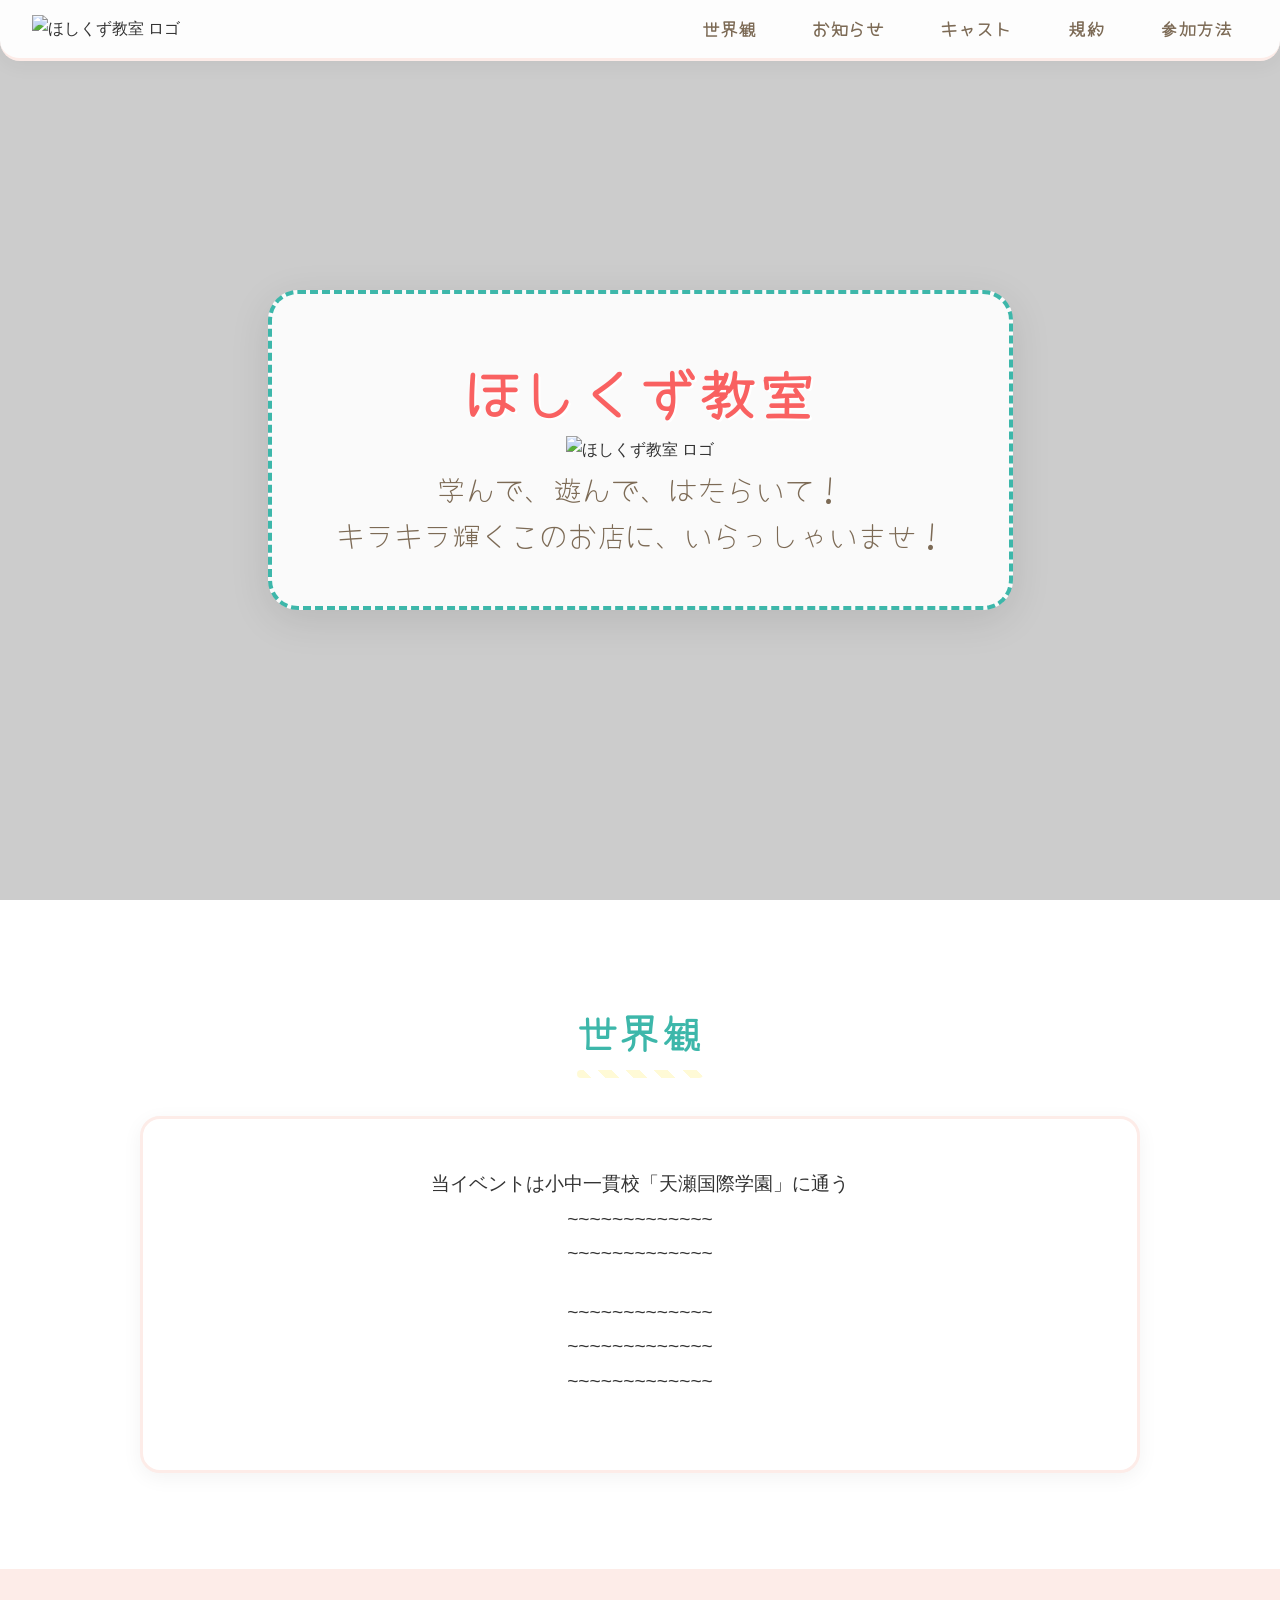
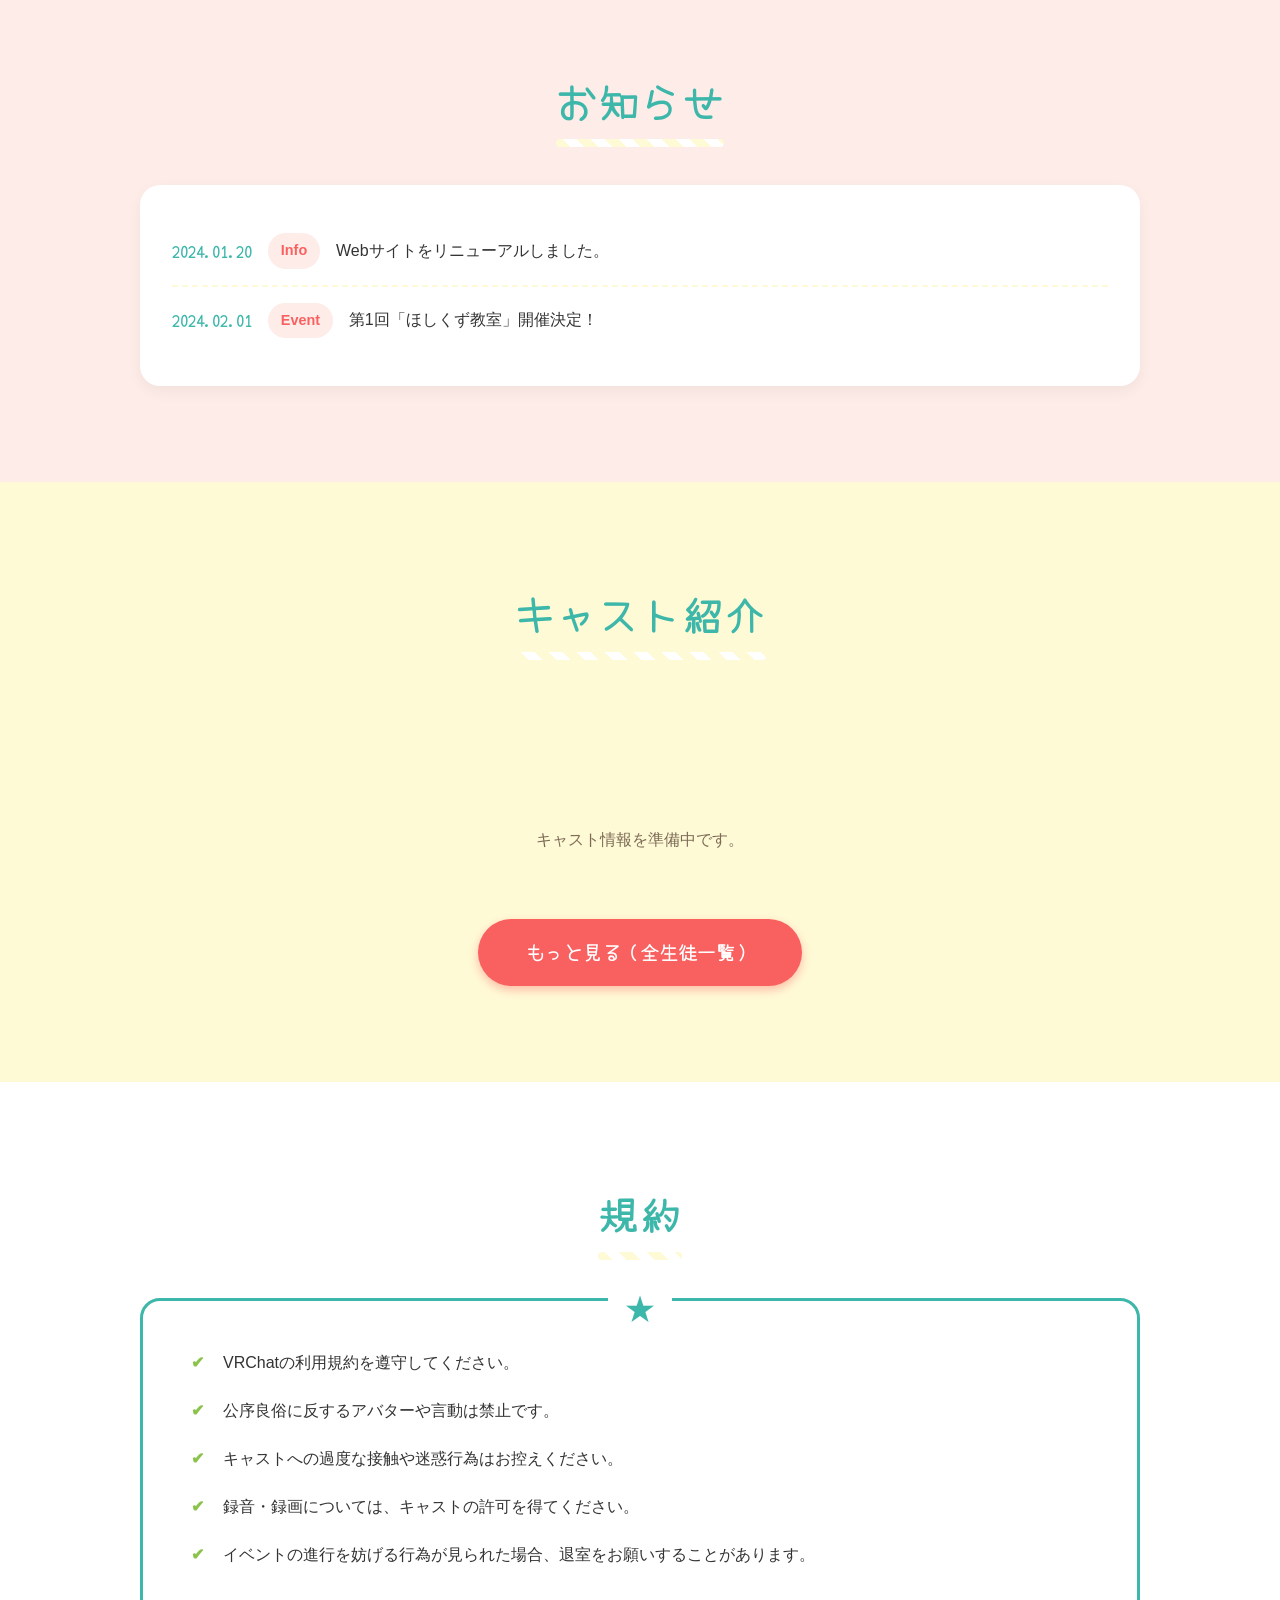
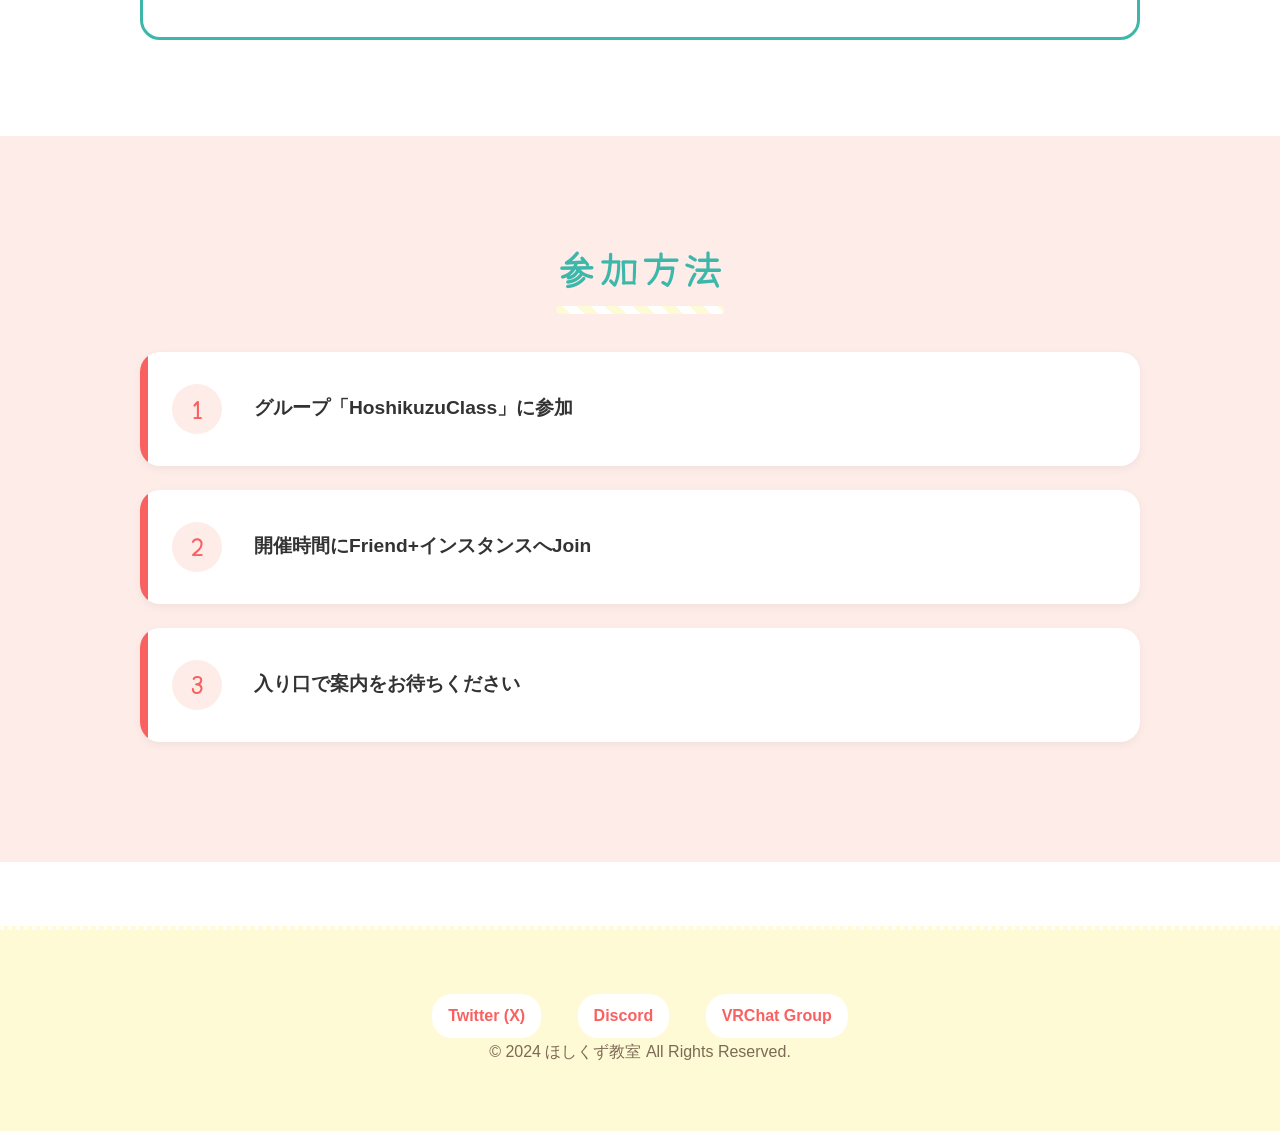
==== index.html @ f0a863c5 "サイトファイル追加" ====
<!DOCTYPE html>
<html lang="ja">

<head>
    <meta charset="UTF-8">
    <meta name="viewport" content="width=device-width, initial-scale=1.0">
    <title>ほしくず教室 - VRC接客RPイベント</title>
    <link rel="stylesheet" href="style.css">
    <link rel="preconnect" href="https://fonts.googleapis.com">
    <link rel="preconnect" href="https://fonts.gstatic.com" crossorigin>
    <link href="https://fonts.googleapis.com/css2?family=Yomogi&display=swap" rel="stylesheet">
</head>

<body>
    <!-- Opening Animation -->
    <div id="opening-screen">
        <div class="opening-bg left"></div>
        <div class="opening-bg right"></div>
        <div class="opening-content">
            <img src="assets/images/logo.png" alt="ほしくず教室 ロゴ" class="opening-logo">
        </div>
    </div>

    <header class="site-header">
        <div class="logo-container">
            <!-- Using logo.png here as well, scaled down by CSS -->
            <img src="assets/images/logo.png" alt="ほしくず教室 ロゴ" class="logo">
        </div>
        <nav class="main-nav">
            <ul>
                <li><a href="#concept">世界観</a></li>
                <li><a href="#news">お知らせ</a></li>
                <li><a href="#cast">キャスト</a></li>
                <li><a href="#rules">規約</a></li>
                <li><a href="#join">参加方法</a></li>
            </ul>
        </nav>
    </header>

    <main>
        <section id="hero" class="hero-section">
            <div class="slideshow-container" id="slideshow">
                <!-- Slides will be inserted here by JS -->
            </div>
            <div class="hero-overlay"></div>
            <div class="hero-content">
                <h1>ほしくず教室</h1>
                <p class="catchphrase">学んで、遊んで、はたらいて！<br>キラキラ輝くこのお店に、いらっしゃいませ！</p>
            </div>
        </section>

        <section id="concept" class="section bg-cream">
            <div class="container">
                <h2>世界観</h2>
                <div class="concept-card">
                    <p>
                        当イベントは小中一貫校「天瀬国際学園」に通う<br>
                        ~~~~~~~~~~~~~<br>
                        ~~~~~~~~~~~~~
                    </p>
                    <p>
                        ~~~~~~~~~~~~~<br>
                        ~~~~~~~~~~~~~<br>
                        ~~~~~~~~~~~~~
                    </p>
                </div>
            </div>
        </section>

        <section id="news" class="section bg-pink">
            <div class="container">
                <h2>お知らせ</h2>
                <div class="news-container">
                    <ul class="news-list">
                        <li>
                            <span class="date">2024.01.20</span>
                            <span class="category">Info</span>
                            <span class="title">Webサイトをリニューアルしました。</span>
                        </li>
                        <li>
                            <span class="date">2024.02.01</span>
                            <span class="category">Event</span>
                            <span class="title">第1回「ほしくず教室」開催決定！</span>
                        </li>
                    </ul>
                </div>
            </div>
        </section>

        <section id="cast" class="section bg-yellow">
            <div class="container" style="max-width: 100%;">
                <h2>キャスト紹介</h2>
                <div class="cast-section-wrapper">
                    <div class="cast-carousel" id="castCarousel"></div>
                </div>

                <div class="view-all-btn-container">
                    <a href="cast.html" class="btn-primary">もっと見る（全生徒一覧）</a>
                </div>
            </div>
        </section>

        <section id="rules" class="section bg-cream">
            <div class="container">
                <h2>規約</h2>
                <div class="rules-content">
                    <ul>
                        <li>VRChatの利用規約を遵守してください。</li>
                        <li>公序良俗に反するアバターや言動は禁止です。</li>
                        <li>キャストへの過度な接触や迷惑行為はお控えください。</li>
                        <li>録音・録画については、キャストの許可を得てください。</li>
                        <li>イベントの進行を妨げる行為が見られた場合、退室をお願いすることがあります。</li>
                    </ul>
                </div>
            </div>
        </section>

        <section id="join" class="section bg-pink">
            <div class="container">
                <h2>参加方法</h2>
                <div class="join-steps">
                    <div class="step">
                        <span class="step-number">1</span>
                        <p>グループ「HoshikuzuClass」に参加</p>
                    </div>
                    <div class="step">
                        <span class="step-number">2</span>
                        <p>開催時間にFriend+インスタンスへJoin</p>
                    </div>
                    <div class="step">
                        <span class="step-number">3</span>
                        <p>入り口で案内をお待ちください</p>
                    </div>
                </div>
            </div>
        </section>
    </main>

    <footer class="site-footer">
        <div class="footer-links">
            <a href="#" target="_blank">Twitter (X)</a>
            <a href="#" target="_blank">Discord</a>
            <a href="#" target="_blank">VRChat Group</a>
        </div>
        <p class="copyright">&copy; 2024 ほしくず教室 All Rights Reserved.</p>
    </footer>

    <script src="data/config.js"></script>
    <script src="script.js"></script>
</body>

</html>
---- style.css ----
@charset "UTF-8";

:root {
    /* New Palette based on kg.koka.ac.jp */
    --color-base: #FFFFFF;
    --color-bg-pink: #FDECE8;
    --color-bg-yellow: #FFFAD6;
    --color-text-main: #333333;
    --color-text-sub: #7C6A55;

    --color-accent-red: #F96161;
    /* Buttons, Highlights */
    --color-accent-teal: #3DB7AA;
    /* Secondary accents */
    --color-accent-green: #8BC34A;
    /* Gentle green for "Playground" feel */

    --font-heading: 'Yomogi', cursive;
    --font-body: 'Helvetica Neue', Arial, "Hiragino Kaku Gothic ProN", "Hiragino Sans", Meiryo, sans-serif;

    --radius-lg: 20px;
    --radius-md: 12px;
    --radius-sm: 8px;
}

* {
    box-sizing: border-box;
    margin: 0;
    padding: 0;
}

html {
    scroll-behavior: smooth;
}

body {
    font-family: var(--font-body);
    color: var(--color-text-main);
    background-color: var(--color-base);
    line-height: 1.8;
    overflow-x: hidden;
    /* Prevent horizontal scroll from animations */
}

h1,
h2,
h3,
h4 {
    font-family: var(--font-heading);
    color: var(--color-text-sub);
    letter-spacing: 0.05em;
}

a {
    text-decoration: none;
    color: inherit;
    transition: all 0.3s ease;
}

/* Opening Animation */
#opening-screen {
    position: fixed;
    top: 0;
    left: 0;
    width: 100%;
    height: 100%;
    z-index: 9999;
    display: flex;
    justify-content: center;
    align-items: center;
    pointer-events: none;
    /* Let clicks pass through after animation */
}

.opening-bg {
    position: absolute;
    top: 0;
    width: 50%;
    height: 100%;
    background-color: #ffffff;
    transition: transform 1.5s cubic-bezier(0.77, 0, 0.175, 1);
    z-index: 10;
}

.opening-bg.left {
    left: 0;
    transform-origin: left;
}

.opening-bg.right {
    right: 0;
    transform-origin: right;
}

.opening-content {
    z-index: 20;
    opacity: 0;
    transform: translateY(20px);
    transition: opacity 1s ease, transform 1s ease;
}

.opening-logo {
    max-width: 200px;
    height: auto;
}

/* Animation Classes (Added by JS) */
.opening-active .opening-content {
    opacity: 1;
    transform: translateY(0);
}

.opening-finished .opening-bg.left {
    transform: translateX(-100%);
}

.opening-finished .opening-bg.right {
    transform: translateX(100%);
}

.opening-finished .opening-content {
    opacity: 0;
    /* Fade out logo */
}


/* Header */
.site-header {
    background-color: rgba(255, 255, 255, 0.95);
    backdrop-filter: blur(10px);
    position: fixed;
    top: 0;
    width: 100%;
    z-index: 1000;
    display: flex;
    justify-content: space-between;
    align-items: center;
    padding: 0.8rem 2rem;
    box-shadow: 0 4px 20px rgba(0, 0, 0, 0.05);
    border-bottom: 3px solid var(--color-bg-pink);
    border-radius: 0 0 20px 20px;
}

.logo-container .logo {
    height: 50px;
    width: auto;
}

.main-nav ul {
    display: flex;
    list-style: none;
    gap: 1.5rem;
}

.main-nav a {
    color: var(--color-text-sub);
    font-family: var(--font-heading);
    font-weight: bold;
    font-size: 1.1rem;
    padding: 0.5rem 1rem;
    border-radius: 20px;
}

.main-nav a:hover {
    background-color: var(--color-bg-pink);
    color: var(--color-accent-red);
}

/* Sections Common */
.section {
    padding: 6rem 1rem;
    display: flex;
    justify-content: center;
    position: relative;
    overflow: hidden;
}

.container {
    width: 100%;
    max-width: 1000px;
    position: relative;
    z-index: 2;
}

.section h2 {
    font-size: 2.5rem;
    text-align: center;
    margin-bottom: 3rem;
    color: var(--color-accent-teal);
    position: relative;
    display: inline-block;
    left: 50%;
    transform: translateX(-50%);
}

.section h2::before {
    content: '';
    position: absolute;
    bottom: -10px;
    left: 0;
    width: 100%;
    height: 8px;
    background: repeating-linear-gradient(45deg, var(--color-bg-yellow), var(--color-bg-yellow) 10px, white 10px, white 20px);
    border-radius: 4px;
}

/* Background Variations */
.bg-cream {
    background-color: var(--color-base);
}

.bg-pink {
    background-color: var(--color-bg-pink);
}

.bg-yellow {
    background-color: var(--color-bg-yellow);
}

/* Wavy Dividers (SVG masks could be used, but using border-radius for simplicity/softness) */
.rounded-top {
    border-radius: 50px 50px 0 0;
}

.rounded-bottom {
    border-radius: 0 0 50px 50px;
}


/* Hero Section (Slideshow) */
.hero-section {
    height: 100vh;
    position: relative;
    overflow: hidden;
    display: flex;
    align-items: center;
    justify-content: center;
    color: white;
}

.slideshow-container {
    position: absolute;
    top: 0;
    left: 0;
    width: 100%;
    height: 100%;
    z-index: 1;
}

.slide {
    position: absolute;
    top: 0;
    left: 0;
    width: 100%;
    height: 100%;
    background-size: cover;
    background-position: center;
    opacity: 0;
    transition: opacity 1.5s ease-in-out;
}

.slide.active {
    opacity: 1;
}

/* Overlay to ensure text readability */
.hero-overlay {
    position: absolute;
    top: 0;
    left: 0;
    width: 100%;
    height: 100%;
    background: rgba(0, 0, 0, 0.2);
    /* Light dark overlay */
    z-index: 2;
}

.hero-content {
    position: relative;
    z-index: 3;
    text-align: center;
    background: rgba(255, 255, 255, 0.9);
    padding: 3rem 4rem;
    border-radius: 30px;
    box-shadow: 0 10px 40px rgba(0, 0, 0, 0.1);
    max-width: 800px;
    border: 4px dashed var(--color-accent-teal);
    animation: popIn 1s ease-out 2s backwards;
    /* Delay appearance until curtains open */
}

@keyframes popIn {
    0% {
        transform: scale(0.8);
        opacity: 0;
    }

    100% {
        transform: scale(1);
        opacity: 1;
    }
}

.hero-content h1 {
    font-size: 3.5rem;
    margin-bottom: 1.5rem;
    color: var(--color-accent-red);
    text-shadow: 2px 2px 0px white;
}

.catchphrase {
    font-size: 1.8rem;
    font-family: var(--font-heading);
    color: var(--color-text-sub);
    line-height: 1.6;
}

/* Concept (Now World View) */
.concept-card {
    background: white;
    padding: 3rem;
    border-radius: var(--radius-lg);
    box-shadow: 0 5px 20px rgba(0, 0, 0, 0.05);
    text-align: center;
    border: 3px solid var(--color-bg-pink);
}

.concept-card p {
    font-size: 1.2rem;
    margin-bottom: 1.5rem;
}

/* News */
.news-container {
    background: white;
    border-radius: var(--radius-lg);
    padding: 2rem;
    box-shadow: 0 5px 15px rgba(0, 0, 0, 0.05);
}

.news-list {
    list-style: none;
}

.news-list li {
    display: flex;
    flex-wrap: wrap;
    align-items: center;
    padding: 1rem 0;
    border-bottom: 2px dashed var(--color-bg-yellow);
}

.news-list li:last-child {
    border-bottom: none;
}

.news-list .date {
    font-family: var(--font-heading);
    color: var(--color-accent-teal);
    font-weight: bold;
    margin-right: 1rem;
}

.news-list .category {
    background-color: var(--color-bg-pink);
    color: var(--color-accent-red);
    padding: 0.3rem 0.8rem;
    border-radius: 20px;
    font-size: 0.9rem;
    margin-right: 1rem;
    font-weight: bold;
}

/* Cast (Homepage Carousel) */
.cast-section-wrapper {
    position: relative;
    padding: 2rem 0 1rem;
    overflow: visible;
}

.cast-carousel {
    display: flex;
    gap: 2rem;
    overflow-x: auto;
    overflow-y: visible;
    padding: 6rem 2rem 1rem;
    scroll-behavior: smooth;
    -webkit-overflow-scrolling: touch;
    scrollbar-width: none;
}

.cast-carousel::-webkit-scrollbar {
    display: none;
}

.carousel-card {
    --cast-accent: var(--color-bg-yellow);
    flex: 0 0 220px;
    position: relative;
    background-color: white;
    padding: 5.5rem 1.2rem 1.4rem;
    border-radius: var(--radius-lg);
    text-align: center;
    border: 2px solid var(--cast-accent);
    box-shadow: 0 4px 10px rgba(0, 0, 0, 0.05);
}

.carousel-card .cast-bust-wrap {
    position: absolute;
    left: 50%;
    bottom: calc(100% - 5.2rem);
    transform: translateX(-50%);
    width: 180px;
    height: 180px;
    pointer-events: none;
    filter: drop-shadow(0 8px 12px rgba(0, 0, 0, 0.18));
}

.cast-bust {
    width: 100%;
    height: 100%;
    object-fit: contain;
    object-position: bottom center;
    background: transparent;
}

.cast-empty {
    width: 100%;
    text-align: center;
    color: var(--color-text-sub);
}

.view-all-btn-container {
    text-align: center;
    margin-top: 2rem;
}

.btn-primary {
    display: inline-block;
    background-color: var(--color-accent-red);
    color: white;
    padding: 1rem 3rem;
    border-radius: 50px;
    font-weight: bold;
    font-size: 1.2rem;
    box-shadow: 0 4px 10px rgba(249, 97, 97, 0.4);
    transition: transform 0.2s, box-shadow 0.2s;
    font-family: var(--font-heading);
}

.btn-primary:hover {
    transform: translateY(-3px);
    box-shadow: 0 6px 15px rgba(249, 97, 97, 0.5);
    color: white;
}

/* Cast Page (Pop-out 3D Design) */
.cast-page-grid {
    display: grid;
    grid-template-columns: repeat(auto-fill, minmax(200px, 1fr));
    gap: 5.5rem 1.5rem;
    padding-top: 2rem;
    align-items: end;
}

.cast-grade-heading {
    grid-column: 1 / -1;
    margin: 1.5rem 0 0;
    padding-bottom: 0.4rem;
    border-bottom: 3px dotted var(--color-accent-teal);
    color: var(--color-text-sub);
    font-size: 1.4rem;
}

.popout-card {
    --cast-accent: var(--color-accent-teal);
    position: relative;
    display: block;
    margin-top: 110px;
    transition: transform 0.3s;
}

.popout-card:hover {
    transform: translateY(-10px);
}

.popout-info {
    background: white;
    padding: 3.2rem 1rem 1.2rem;
    border-radius: var(--radius-lg);
    border: 3px solid var(--cast-accent);
    text-align: center;
    position: relative;
    box-shadow: 0 10px 20px rgba(0, 0, 0, 0.05);
    background-image: radial-gradient(var(--color-bg-yellow) 15%, transparent 16%);
    background-size: 20px 20px;
}

.popout-image-wrapper {
    position: absolute;
    left: 50%;
    bottom: calc(100% - 2.6rem);
    transform: translateX(-50%);
    width: 190px;
    height: 190px;
    z-index: 10;
    pointer-events: none;
    filter: drop-shadow(0 10px 14px rgba(0, 0, 0, 0.2));
}

.popout-image-wrapper .cast-bust {
    width: 100%;
    height: 100%;
}

.popout-info h3 {
    margin-bottom: 0.4rem;
    font-size: 1.25rem;
    color: var(--cast-accent, var(--color-accent-red));
}

.popout-info p {
    font-size: 0.9rem;
    font-family: var(--font-heading);
}

.cast-detail {
    --cast-accent: var(--color-accent-teal);
    display: grid;
    gap: 2rem;
}

.cast-detail-photos {
    display: grid;
    gap: 1rem;
}

.cast-detail-photos.count-1 {
    grid-template-columns: 1fr;
}

.cast-detail-photos.count-2 {
    grid-template-columns: repeat(2, 1fr);
}

.cast-detail-photos.count-3 {
    grid-template-columns: repeat(3, 1fr);
}

.cast-detail-photos figure {
    margin: 0;
    background: transparent;
}

.cast-detail-photos img {
    width: 100%;
    max-height: 420px;
    object-fit: contain;
    object-position: center bottom;
    display: block;
}

.cast-detail-profile {
    background: white;
    padding: 2rem;
    border-radius: var(--radius-lg);
    border: 4px solid var(--cast-accent);
    box-shadow: 0 10px 24px rgba(0, 0, 0, 0.06);
}

.cast-detail-name {
    margin-bottom: 1.5rem;
    color: var(--cast-accent);
}

.cast-detail-list {
    display: grid;
    grid-template-columns: 8.5rem 1fr;
    gap: 0.7rem 1rem;
    margin: 0;
}

.cast-detail-list dt {
    font-weight: bold;
    color: var(--color-text-sub);
}

.cast-detail-list dd {
    margin: 0;
}

.cast-color-value {
    display: flex;
    align-items: center;
    gap: 0.6rem;
}

.cast-color-swatch {
    width: 1.4rem;
    height: 1.4rem;
    border-radius: 50%;
    border: 2px solid #fff;
    box-shadow: 0 0 0 2px rgba(0, 0, 0, 0.08);
}

.cast-detail-quote {
    margin-top: 1.8rem;
    padding-top: 1.2rem;
    border-top: 2px dotted var(--cast-accent);
    font-family: var(--font-heading);
    font-size: 1.2rem;
}

/* Rules */
.rules-content {
    background-color: white;
    padding: 3rem;
    border-radius: var(--radius-lg);
    border: 3px solid var(--color-accent-teal);
    position: relative;
}

.rules-content::before {
    content: '★';
    position: absolute;
    top: -20px;
    left: 50%;
    transform: translateX(-50%);
    background: white;
    padding: 0 1rem;
    color: var(--color-accent-teal);
    font-size: 2rem;
}

.rules-content ul {
    list-style: none;
}

.rules-content li {
    margin-bottom: 1.2rem;
    padding-left: 2rem;
    position: relative;
}

.rules-content li::before {
    content: '✔';
    position: absolute;
    left: 0;
    color: var(--color-accent-green);
    font-weight: bold;
}

/* Join Styles */
.step {
    background-color: white;
    padding: 2rem;
    border-radius: var(--radius-lg);
    display: flex;
    align-items: center;
    margin-bottom: 1.5rem;
    box-shadow: 0 3px 10px rgba(0, 0, 0, 0.05);
    position: relative;
    overflow: hidden;
}

.step::after {
    content: '';
    position: absolute;
    left: 0;
    top: 0;
    height: 100%;
    width: 8px;
    background-color: var(--color-accent-red);
}

.step-number {
    background-color: var(--color-bg-pink);
    color: var(--color-accent-red);
    width: 50px;
    height: 50px;
    border-radius: 50%;
    display: flex;
    justify-content: center;
    align-items: center;
    font-weight: bold;
    font-size: 1.5rem;
    margin-right: 2rem;
    flex-shrink: 0;
    font-family: var(--font-heading);
}

.step p {
    font-size: 1.2rem;
    font-weight: bold;
    color: var(--color-text-main);
}

/* Footer */
.site-footer {
    background-color: var(--color-bg-yellow);
    color: var(--color-text-sub);
    text-align: center;
    padding: 4rem 1rem;
    margin-top: 4rem;
    border-top: 4px dotted white;
}

.footer-links a {
    color: var(--color-accent-red);
    font-weight: bold;
    margin: 0 1rem;
    display: inline-block;
    padding: 0.5rem 1rem;
    background: white;
    border-radius: 20px;
}

.footer-links a:hover {
    transform: scale(1.1);
    box-shadow: 0 2px 5px rgba(0, 0, 0, 0.1);
}

/* Response */
@media (max-width: 768px) {
    .hero-content h1 {
        font-size: 2.5rem;
    }

    .catchphrase {
        font-size: 1.2rem;
    }

    .section {
        padding: 4rem 1rem;
    }

    .step {
        flex-direction: column;
        text-align: center;
        padding: 1.5rem;
    }

    .step-number {
        margin: 0 0 1rem 0;
    }

    .step::after {
        width: 100%;
        height: 5px;
        top: 0;
        left: 0;
    }

    .cast-detail-photos.count-2,
    .cast-detail-photos.count-3 {
        grid-template-columns: 1fr;
    }

    .cast-detail-list {
        grid-template-columns: 1fr;
        gap: 0.2rem;
    }

    .cast-detail-list dt {
        margin-top: 0.6rem;
    }
}
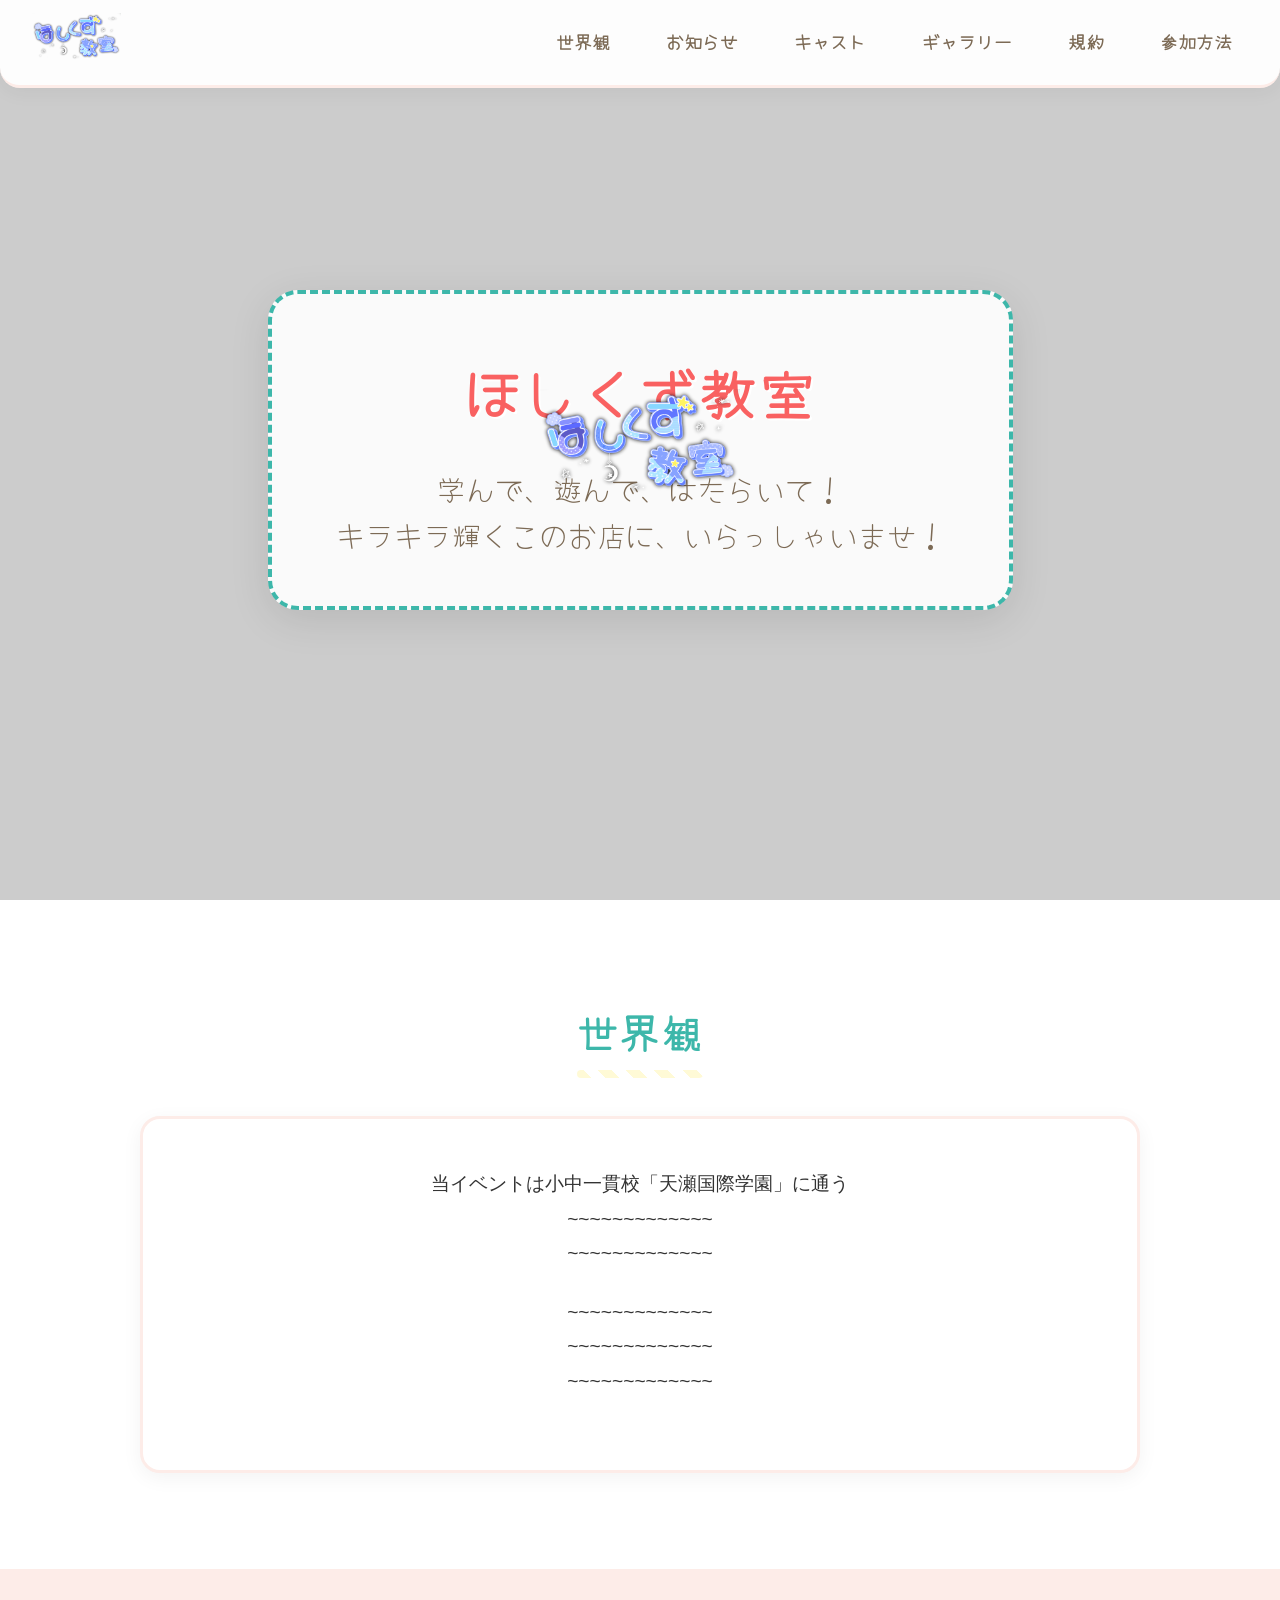
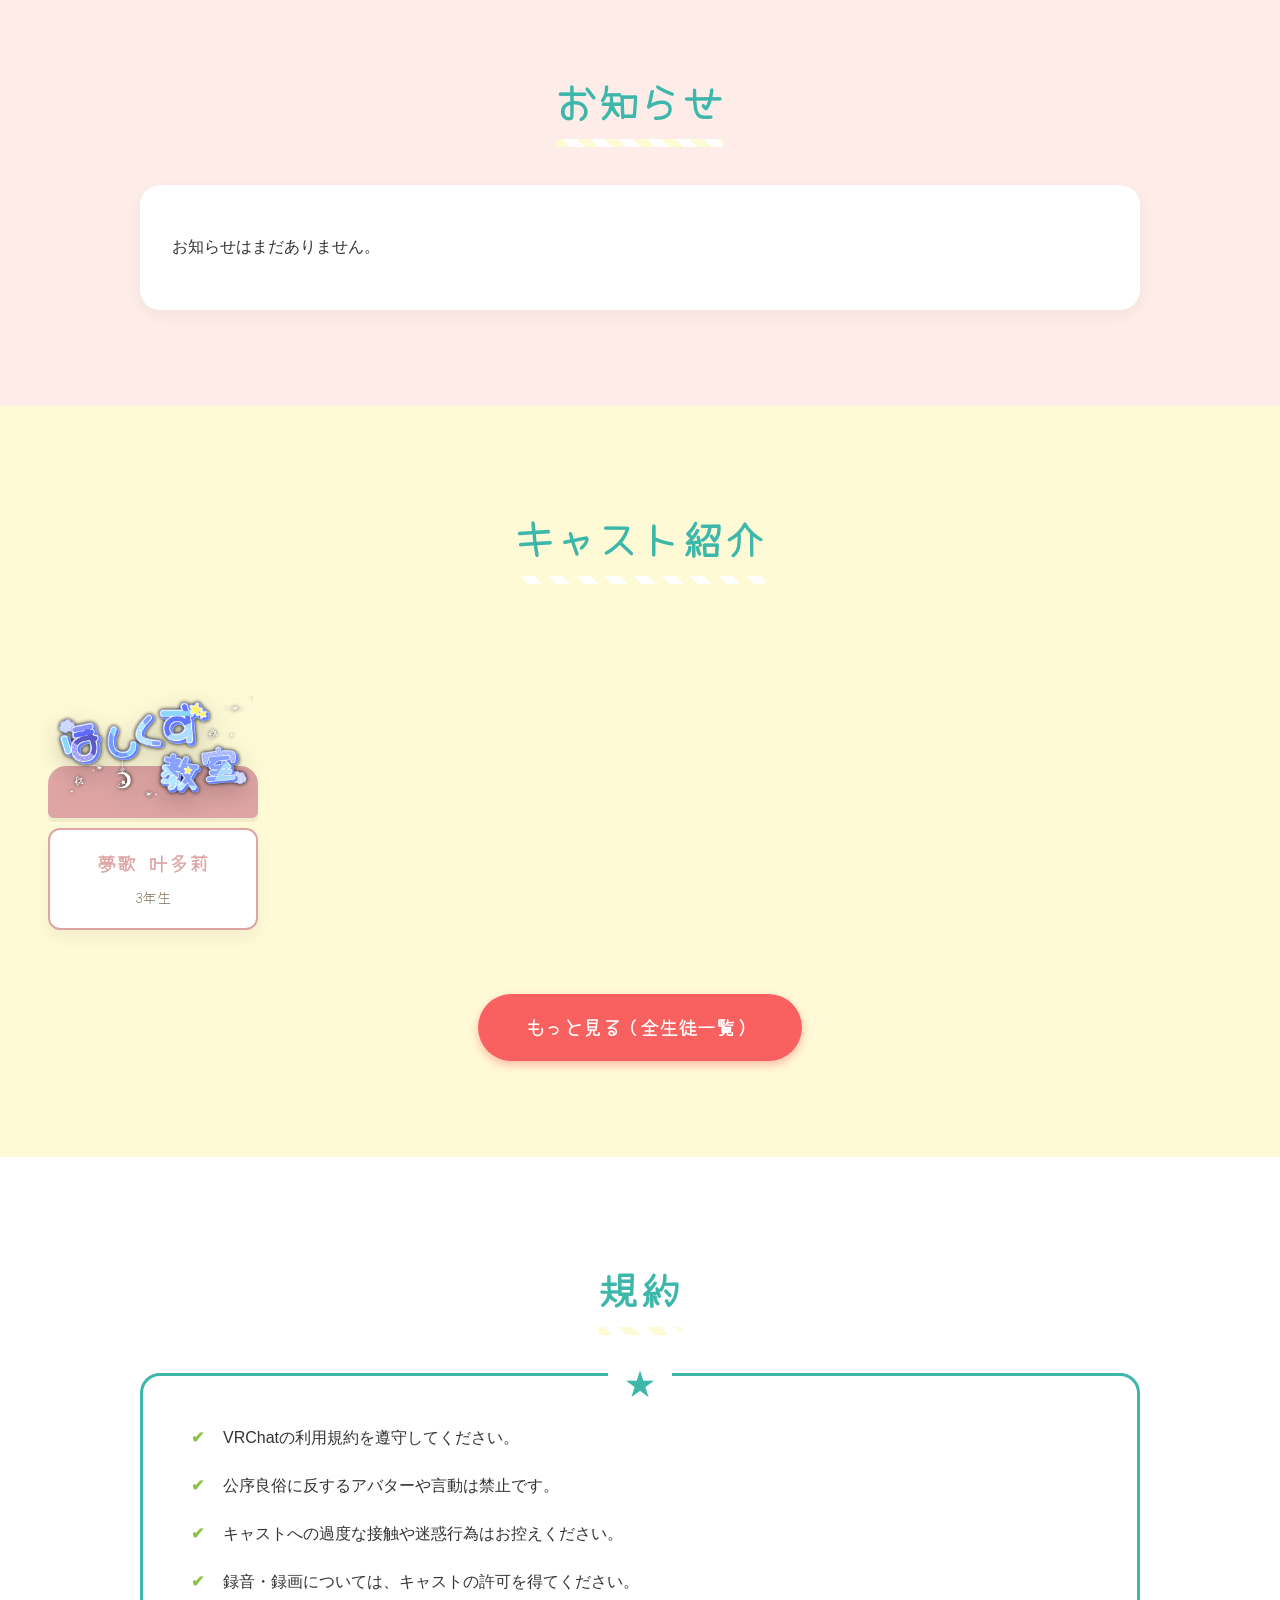
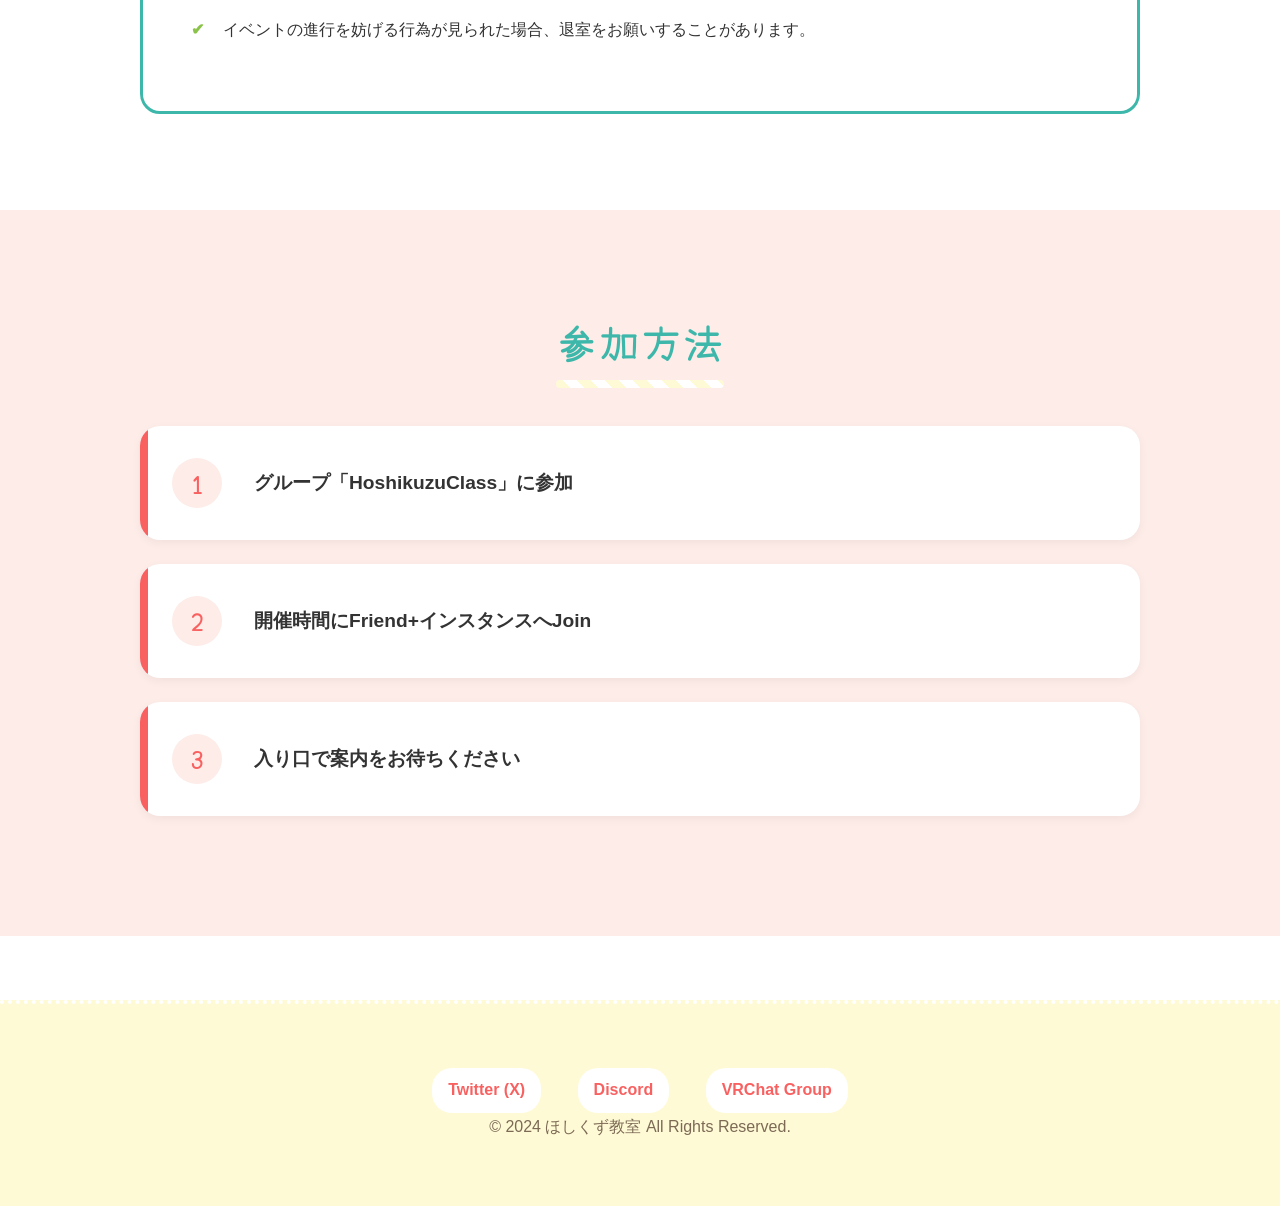
==== commit f9ce9361: "ファイル更新" ====
--- a/index.html
+++ b/index.html
@@ -1,152 +1,144 @@
-<!DOCTYPE html>
-<html lang="ja">
-
-<head>
-    <meta charset="UTF-8">
-    <meta name="viewport" content="width=device-width, initial-scale=1.0">
-    <title>ほしくず教室 - VRC接客RPイベント</title>
-    <link rel="stylesheet" href="style.css">
-    <link rel="preconnect" href="https://fonts.googleapis.com">
-    <link rel="preconnect" href="https://fonts.gstatic.com" crossorigin>
-    <link href="https://fonts.googleapis.com/css2?family=Yomogi&display=swap" rel="stylesheet">
-</head>
-
-<body>
-    <!-- Opening Animation -->
-    <div id="opening-screen">
-        <div class="opening-bg left"></div>
-        <div class="opening-bg right"></div>
-        <div class="opening-content">
-            <img src="assets/images/logo.png" alt="ほしくず教室 ロゴ" class="opening-logo">
-        </div>
-    </div>
-
-    <header class="site-header">
-        <div class="logo-container">
-            <!-- Using logo.png here as well, scaled down by CSS -->
-            <img src="assets/images/logo.png" alt="ほしくず教室 ロゴ" class="logo">
-        </div>
-        <nav class="main-nav">
-            <ul>
-                <li><a href="#concept">世界観</a></li>
-                <li><a href="#news">お知らせ</a></li>
-                <li><a href="#cast">キャスト</a></li>
-                <li><a href="#rules">規約</a></li>
-                <li><a href="#join">参加方法</a></li>
-            </ul>
-        </nav>
-    </header>
-
-    <main>
-        <section id="hero" class="hero-section">
-            <div class="slideshow-container" id="slideshow">
-                <!-- Slides will be inserted here by JS -->
-            </div>
-            <div class="hero-overlay"></div>
-            <div class="hero-content">
-                <h1>ほしくず教室</h1>
-                <p class="catchphrase">学んで、遊んで、はたらいて！<br>キラキラ輝くこのお店に、いらっしゃいませ！</p>
-            </div>
-        </section>
-
-        <section id="concept" class="section bg-cream">
-            <div class="container">
-                <h2>世界観</h2>
-                <div class="concept-card">
-                    <p>
-                        当イベントは小中一貫校「天瀬国際学園」に通う<br>
-                        ~~~~~~~~~~~~~<br>
-                        ~~~~~~~~~~~~~
-                    </p>
-                    <p>
-                        ~~~~~~~~~~~~~<br>
-                        ~~~~~~~~~~~~~<br>
-                        ~~~~~~~~~~~~~
-                    </p>
-                </div>
-            </div>
-        </section>
-
-        <section id="news" class="section bg-pink">
-            <div class="container">
-                <h2>お知らせ</h2>
-                <div class="news-container">
-                    <ul class="news-list">
-                        <li>
-                            <span class="date">2024.01.20</span>
-                            <span class="category">Info</span>
-                            <span class="title">Webサイトをリニューアルしました。</span>
-                        </li>
-                        <li>
-                            <span class="date">2024.02.01</span>
-                            <span class="category">Event</span>
-                            <span class="title">第1回「ほしくず教室」開催決定！</span>
-                        </li>
-                    </ul>
-                </div>
-            </div>
-        </section>
-
-        <section id="cast" class="section bg-yellow">
-            <div class="container" style="max-width: 100%;">
-                <h2>キャスト紹介</h2>
-                <div class="cast-section-wrapper">
-                    <div class="cast-carousel" id="castCarousel"></div>
-                </div>
-
-                <div class="view-all-btn-container">
-                    <a href="cast.html" class="btn-primary">もっと見る（全生徒一覧）</a>
-                </div>
-            </div>
-        </section>
-
-        <section id="rules" class="section bg-cream">
-            <div class="container">
-                <h2>規約</h2>
-                <div class="rules-content">
-                    <ul>
-                        <li>VRChatの利用規約を遵守してください。</li>
-                        <li>公序良俗に反するアバターや言動は禁止です。</li>
-                        <li>キャストへの過度な接触や迷惑行為はお控えください。</li>
-                        <li>録音・録画については、キャストの許可を得てください。</li>
-                        <li>イベントの進行を妨げる行為が見られた場合、退室をお願いすることがあります。</li>
-                    </ul>
-                </div>
-            </div>
-        </section>
-
-        <section id="join" class="section bg-pink">
-            <div class="container">
-                <h2>参加方法</h2>
-                <div class="join-steps">
-                    <div class="step">
-                        <span class="step-number">1</span>
-                        <p>グループ「HoshikuzuClass」に参加</p>
-                    </div>
-                    <div class="step">
-                        <span class="step-number">2</span>
-                        <p>開催時間にFriend+インスタンスへJoin</p>
-                    </div>
-                    <div class="step">
-                        <span class="step-number">3</span>
-                        <p>入り口で案内をお待ちください</p>
-                    </div>
-                </div>
-            </div>
-        </section>
-    </main>
-
-    <footer class="site-footer">
-        <div class="footer-links">
-            <a href="#" target="_blank">Twitter (X)</a>
-            <a href="#" target="_blank">Discord</a>
-            <a href="#" target="_blank">VRChat Group</a>
-        </div>
-        <p class="copyright">&copy; 2024 ほしくず教室 All Rights Reserved.</p>
-    </footer>
-
-    <script src="data/config.js"></script>
-    <script src="script.js"></script>
-</body>
-
+<!DOCTYPE html>
+<html lang="ja">
+
+<head>
+    <meta charset="UTF-8">
+    <meta name="viewport" content="width=device-width, initial-scale=1.0">
+    <title>ほしくず教室 - VRC接客RPイベント</title>
+    <link rel="stylesheet" href="style.css">
+    <link rel="preconnect" href="https://fonts.googleapis.com">
+    <link rel="preconnect" href="https://fonts.gstatic.com" crossorigin>
+    <link href="https://fonts.googleapis.com/css2?family=Yomogi&display=swap" rel="stylesheet">
+</head>
+
+<body>
+    <!-- Opening Animation -->
+    <div id="opening-screen">
+        <div class="opening-bg left"></div>
+        <div class="opening-bg right"></div>
+        <div class="opening-content">
+            <img src="assets/images/logo.png" alt="ほしくず教室 ロゴ" class="opening-logo js-site-logo">
+        </div>
+    </div>
+
+    <header class="site-header">
+        <div class="logo-container">
+            <!-- Using logo.png here as well, scaled down by CSS -->
+            <img src="assets/images/logo.png" alt="ほしくず教室 ロゴ" class="logo js-site-logo">
+        </div>
+        <nav class="main-nav">
+            <ul>
+                <li><a href="#concept">世界観</a></li>
+                <li><a href="#news">お知らせ</a></li>
+                <li><a href="#cast">キャスト</a></li>
+                <li><a href="gallery.html">ギャラリー</a></li>
+                <li><a href="#rules">規約</a></li>
+                <li><a href="#join">参加方法</a></li>
+            </ul>
+        </nav>
+    </header>
+
+    <main>
+        <section id="hero" class="hero-section">
+            <div class="slideshow-container" id="slideshow">
+                <!-- Slides will be inserted here by JS -->
+            </div>
+            <div class="hero-overlay"></div>
+            <div class="hero-content">
+                <h1>ほしくず教室</h1>
+                <p class="catchphrase">学んで、遊んで、はたらいて！<br>キラキラ輝くこのお店に、いらっしゃいませ！</p>
+            </div>
+        </section>
+
+        <section id="concept" class="section bg-cream">
+            <div class="container">
+                <h2>世界観</h2>
+                <div class="concept-card">
+                    <p>
+                        当イベントは小中一貫校「天瀬国際学園」に通う<br>
+                        ~~~~~~~~~~~~~<br>
+                        ~~~~~~~~~~~~~
+                    </p>
+                    <p>
+                        ~~~~~~~~~~~~~<br>
+                        ~~~~~~~~~~~~~<br>
+                        ~~~~~~~~~~~~~
+                    </p>
+                </div>
+            </div>
+        </section>
+
+        <section id="news" class="section bg-pink">
+            <div class="container">
+                <h2>お知らせ</h2>
+                <div class="news-container">
+                    <ul class="news-list"></ul>
+                </div>
+            </div>
+        </section>
+
+        <section id="cast" class="section bg-yellow">
+            <div class="container" style="max-width: 100%;">
+                <h2>キャスト紹介</h2>
+                <div class="cast-section-wrapper">
+                    <div class="cast-carousel" id="castCarousel"></div>
+                </div>
+
+                <div class="view-all-btn-container">
+                    <a href="cast.html" class="btn-primary">もっと見る（全生徒一覧）</a>
+                </div>
+            </div>
+        </section>
+
+        <section id="rules" class="section bg-cream">
+            <div class="container">
+                <h2>規約</h2>
+                <div class="rules-content">
+                    <ul>
+                        <li>VRChatの利用規約を遵守してください。</li>
+                        <li>公序良俗に反するアバターや言動は禁止です。</li>
+                        <li>キャストへの過度な接触や迷惑行為はお控えください。</li>
+                        <li>録音・録画については、キャストの許可を得てください。</li>
+                        <li>イベントの進行を妨げる行為が見られた場合、退室をお願いすることがあります。</li>
+                    </ul>
+                </div>
+            </div>
+        </section>
+
+        <section id="join" class="section bg-pink">
+            <div class="container">
+                <h2>参加方法</h2>
+                <div class="join-steps">
+                    <div class="step">
+                        <span class="step-number">1</span>
+                        <p>グループ「HoshikuzuClass」に参加</p>
+                    </div>
+                    <div class="step">
+                        <span class="step-number">2</span>
+                        <p>開催時間にFriend+インスタンスへJoin</p>
+                    </div>
+                    <div class="step">
+                        <span class="step-number">3</span>
+                        <p>入り口で案内をお待ちください</p>
+                    </div>
+                </div>
+            </div>
+        </section>
+    </main>
+
+    <footer class="site-footer">
+        <div class="footer-links">
+            <a href="#" target="_blank">Twitter (X)</a>
+            <a href="#" target="_blank">Discord</a>
+            <a href="#" target="_blank">VRChat Group</a>
+        </div>
+        <p class="copyright">&copy; 2024 ほしくず教室 All Rights Reserved.</p>
+    </footer>
+
+    <script src="data/config.js"></script>
+    <script src="data/site-embed.js"></script>
+    <script src="data/casts-embed.js"></script>
+    <script src="script.js"></script>
+</body>
+
 </html>
--- a/style.css
+++ b/style.css
@@ -1,767 +1,862 @@
-@charset "UTF-8";
-
-:root {
-    /* New Palette based on kg.koka.ac.jp */
-    --color-base: #FFFFFF;
-    --color-bg-pink: #FDECE8;
-    --color-bg-yellow: #FFFAD6;
-    --color-text-main: #333333;
-    --color-text-sub: #7C6A55;
-
-    --color-accent-red: #F96161;
-    /* Buttons, Highlights */
-    --color-accent-teal: #3DB7AA;
-    /* Secondary accents */
-    --color-accent-green: #8BC34A;
-    /* Gentle green for "Playground" feel */
-
-    --font-heading: 'Yomogi', cursive;
-    --font-body: 'Helvetica Neue', Arial, "Hiragino Kaku Gothic ProN", "Hiragino Sans", Meiryo, sans-serif;
-
-    --radius-lg: 20px;
-    --radius-md: 12px;
-    --radius-sm: 8px;
-}
-
-* {
-    box-sizing: border-box;
-    margin: 0;
-    padding: 0;
-}
-
-html {
-    scroll-behavior: smooth;
-}
-
-body {
-    font-family: var(--font-body);
-    color: var(--color-text-main);
-    background-color: var(--color-base);
-    line-height: 1.8;
-    overflow-x: hidden;
-    /* Prevent horizontal scroll from animations */
-}
-
-h1,
-h2,
-h3,
-h4 {
-    font-family: var(--font-heading);
-    color: var(--color-text-sub);
-    letter-spacing: 0.05em;
-}
-
-a {
-    text-decoration: none;
-    color: inherit;
-    transition: all 0.3s ease;
-}
-
-/* Opening Animation */
-#opening-screen {
-    position: fixed;
-    top: 0;
-    left: 0;
-    width: 100%;
-    height: 100%;
-    z-index: 9999;
-    display: flex;
-    justify-content: center;
-    align-items: center;
-    pointer-events: none;
-    /* Let clicks pass through after animation */
-}
-
-.opening-bg {
-    position: absolute;
-    top: 0;
-    width: 50%;
-    height: 100%;
-    background-color: #ffffff;
-    transition: transform 1.5s cubic-bezier(0.77, 0, 0.175, 1);
-    z-index: 10;
-}
-
-.opening-bg.left {
-    left: 0;
-    transform-origin: left;
-}
-
-.opening-bg.right {
-    right: 0;
-    transform-origin: right;
-}
-
-.opening-content {
-    z-index: 20;
-    opacity: 0;
-    transform: translateY(20px);
-    transition: opacity 1s ease, transform 1s ease;
-}
-
-.opening-logo {
-    max-width: 200px;
-    height: auto;
-}
-
-/* Animation Classes (Added by JS) */
-.opening-active .opening-content {
-    opacity: 1;
-    transform: translateY(0);
-}
-
-.opening-finished .opening-bg.left {
-    transform: translateX(-100%);
-}
-
-.opening-finished .opening-bg.right {
-    transform: translateX(100%);
-}
-
-.opening-finished .opening-content {
-    opacity: 0;
-    /* Fade out logo */
-}
-
-
-/* Header */
-.site-header {
-    background-color: rgba(255, 255, 255, 0.95);
-    backdrop-filter: blur(10px);
-    position: fixed;
-    top: 0;
-    width: 100%;
-    z-index: 1000;
-    display: flex;
-    justify-content: space-between;
-    align-items: center;
-    padding: 0.8rem 2rem;
-    box-shadow: 0 4px 20px rgba(0, 0, 0, 0.05);
-    border-bottom: 3px solid var(--color-bg-pink);
-    border-radius: 0 0 20px 20px;
-}
-
-.logo-container .logo {
-    height: 50px;
-    width: auto;
-}
-
-.main-nav ul {
-    display: flex;
-    list-style: none;
-    gap: 1.5rem;
-}
-
-.main-nav a {
-    color: var(--color-text-sub);
-    font-family: var(--font-heading);
-    font-weight: bold;
-    font-size: 1.1rem;
-    padding: 0.5rem 1rem;
-    border-radius: 20px;
-}
-
-.main-nav a:hover {
-    background-color: var(--color-bg-pink);
-    color: var(--color-accent-red);
-}
-
-/* Sections Common */
-.section {
-    padding: 6rem 1rem;
-    display: flex;
-    justify-content: center;
-    position: relative;
-    overflow: hidden;
-}
-
-.container {
-    width: 100%;
-    max-width: 1000px;
-    position: relative;
-    z-index: 2;
-}
-
-.section h2 {
-    font-size: 2.5rem;
-    text-align: center;
-    margin-bottom: 3rem;
-    color: var(--color-accent-teal);
-    position: relative;
-    display: inline-block;
-    left: 50%;
-    transform: translateX(-50%);
-}
-
-.section h2::before {
-    content: '';
-    position: absolute;
-    bottom: -10px;
-    left: 0;
-    width: 100%;
-    height: 8px;
-    background: repeating-linear-gradient(45deg, var(--color-bg-yellow), var(--color-bg-yellow) 10px, white 10px, white 20px);
-    border-radius: 4px;
-}
-
-/* Background Variations */
-.bg-cream {
-    background-color: var(--color-base);
-}
-
-.bg-pink {
-    background-color: var(--color-bg-pink);
-}
-
-.bg-yellow {
-    background-color: var(--color-bg-yellow);
-}
-
-/* Wavy Dividers (SVG masks could be used, but using border-radius for simplicity/softness) */
-.rounded-top {
-    border-radius: 50px 50px 0 0;
-}
-
-.rounded-bottom {
-    border-radius: 0 0 50px 50px;
-}
-
-
-/* Hero Section (Slideshow) */
-.hero-section {
-    height: 100vh;
-    position: relative;
-    overflow: hidden;
-    display: flex;
-    align-items: center;
-    justify-content: center;
-    color: white;
-}
-
-.slideshow-container {
-    position: absolute;
-    top: 0;
-    left: 0;
-    width: 100%;
-    height: 100%;
-    z-index: 1;
-}
-
-.slide {
-    position: absolute;
-    top: 0;
-    left: 0;
-    width: 100%;
-    height: 100%;
-    background-size: cover;
-    background-position: center;
-    opacity: 0;
-    transition: opacity 1.5s ease-in-out;
-}
-
-.slide.active {
-    opacity: 1;
-}
-
-/* Overlay to ensure text readability */
-.hero-overlay {
-    position: absolute;
-    top: 0;
-    left: 0;
-    width: 100%;
-    height: 100%;
-    background: rgba(0, 0, 0, 0.2);
-    /* Light dark overlay */
-    z-index: 2;
-}
-
-.hero-content {
-    position: relative;
-    z-index: 3;
-    text-align: center;
-    background: rgba(255, 255, 255, 0.9);
-    padding: 3rem 4rem;
-    border-radius: 30px;
-    box-shadow: 0 10px 40px rgba(0, 0, 0, 0.1);
-    max-width: 800px;
-    border: 4px dashed var(--color-accent-teal);
-    animation: popIn 1s ease-out 2s backwards;
-    /* Delay appearance until curtains open */
-}
-
-@keyframes popIn {
-    0% {
-        transform: scale(0.8);
-        opacity: 0;
-    }
-
-    100% {
-        transform: scale(1);
-        opacity: 1;
-    }
-}
-
-.hero-content h1 {
-    font-size: 3.5rem;
-    margin-bottom: 1.5rem;
-    color: var(--color-accent-red);
-    text-shadow: 2px 2px 0px white;
-}
-
-.catchphrase {
-    font-size: 1.8rem;
-    font-family: var(--font-heading);
-    color: var(--color-text-sub);
-    line-height: 1.6;
-}
-
-/* Concept (Now World View) */
-.concept-card {
-    background: white;
-    padding: 3rem;
-    border-radius: var(--radius-lg);
-    box-shadow: 0 5px 20px rgba(0, 0, 0, 0.05);
-    text-align: center;
-    border: 3px solid var(--color-bg-pink);
-}
-
-.concept-card p {
-    font-size: 1.2rem;
-    margin-bottom: 1.5rem;
-}
-
-/* News */
-.news-container {
-    background: white;
-    border-radius: var(--radius-lg);
-    padding: 2rem;
-    box-shadow: 0 5px 15px rgba(0, 0, 0, 0.05);
-}
-
-.news-list {
-    list-style: none;
-}
-
-.news-list li {
-    display: flex;
-    flex-wrap: wrap;
-    align-items: center;
-    padding: 1rem 0;
-    border-bottom: 2px dashed var(--color-bg-yellow);
-}
-
-.news-list li:last-child {
-    border-bottom: none;
-}
-
-.news-list .date {
-    font-family: var(--font-heading);
-    color: var(--color-accent-teal);
-    font-weight: bold;
-    margin-right: 1rem;
-}
-
-.news-list .category {
-    background-color: var(--color-bg-pink);
-    color: var(--color-accent-red);
-    padding: 0.3rem 0.8rem;
-    border-radius: 20px;
-    font-size: 0.9rem;
-    margin-right: 1rem;
-    font-weight: bold;
-}
-
-/* Cast (Homepage Carousel) */
-.cast-section-wrapper {
-    position: relative;
-    padding: 2rem 0 1rem;
-    overflow: visible;
-}
-
-.cast-carousel {
-    display: flex;
-    gap: 2rem;
-    overflow-x: auto;
-    overflow-y: visible;
-    padding: 6rem 2rem 1rem;
-    scroll-behavior: smooth;
-    -webkit-overflow-scrolling: touch;
-    scrollbar-width: none;
-}
-
-.cast-carousel::-webkit-scrollbar {
-    display: none;
-}
-
-.carousel-card {
-    --cast-accent: var(--color-bg-yellow);
-    flex: 0 0 220px;
-    position: relative;
-    background-color: white;
-    padding: 5.5rem 1.2rem 1.4rem;
-    border-radius: var(--radius-lg);
-    text-align: center;
-    border: 2px solid var(--cast-accent);
-    box-shadow: 0 4px 10px rgba(0, 0, 0, 0.05);
-}
-
-.carousel-card .cast-bust-wrap {
-    position: absolute;
-    left: 50%;
-    bottom: calc(100% - 5.2rem);
-    transform: translateX(-50%);
-    width: 180px;
-    height: 180px;
-    pointer-events: none;
-    filter: drop-shadow(0 8px 12px rgba(0, 0, 0, 0.18));
-}
-
-.cast-bust {
-    width: 100%;
-    height: 100%;
-    object-fit: contain;
-    object-position: bottom center;
-    background: transparent;
-}
-
-.cast-empty {
-    width: 100%;
-    text-align: center;
-    color: var(--color-text-sub);
-}
-
-.view-all-btn-container {
-    text-align: center;
-    margin-top: 2rem;
-}
-
-.btn-primary {
-    display: inline-block;
-    background-color: var(--color-accent-red);
-    color: white;
-    padding: 1rem 3rem;
-    border-radius: 50px;
-    font-weight: bold;
-    font-size: 1.2rem;
-    box-shadow: 0 4px 10px rgba(249, 97, 97, 0.4);
-    transition: transform 0.2s, box-shadow 0.2s;
-    font-family: var(--font-heading);
-}
-
-.btn-primary:hover {
-    transform: translateY(-3px);
-    box-shadow: 0 6px 15px rgba(249, 97, 97, 0.5);
-    color: white;
-}
-
-/* Cast Page (Pop-out 3D Design) */
-.cast-page-grid {
-    display: grid;
-    grid-template-columns: repeat(auto-fill, minmax(200px, 1fr));
-    gap: 5.5rem 1.5rem;
-    padding-top: 2rem;
-    align-items: end;
-}
-
-.cast-grade-heading {
-    grid-column: 1 / -1;
-    margin: 1.5rem 0 0;
-    padding-bottom: 0.4rem;
-    border-bottom: 3px dotted var(--color-accent-teal);
-    color: var(--color-text-sub);
-    font-size: 1.4rem;
-}
-
-.popout-card {
-    --cast-accent: var(--color-accent-teal);
-    position: relative;
-    display: block;
-    margin-top: 110px;
-    transition: transform 0.3s;
-}
-
-.popout-card:hover {
-    transform: translateY(-10px);
-}
-
-.popout-info {
-    background: white;
-    padding: 3.2rem 1rem 1.2rem;
-    border-radius: var(--radius-lg);
-    border: 3px solid var(--cast-accent);
-    text-align: center;
-    position: relative;
-    box-shadow: 0 10px 20px rgba(0, 0, 0, 0.05);
-    background-image: radial-gradient(var(--color-bg-yellow) 15%, transparent 16%);
-    background-size: 20px 20px;
-}
-
-.popout-image-wrapper {
-    position: absolute;
-    left: 50%;
-    bottom: calc(100% - 2.6rem);
-    transform: translateX(-50%);
-    width: 190px;
-    height: 190px;
-    z-index: 10;
-    pointer-events: none;
-    filter: drop-shadow(0 10px 14px rgba(0, 0, 0, 0.2));
-}
-
-.popout-image-wrapper .cast-bust {
-    width: 100%;
-    height: 100%;
-}
-
-.popout-info h3 {
-    margin-bottom: 0.4rem;
-    font-size: 1.25rem;
-    color: var(--cast-accent, var(--color-accent-red));
-}
-
-.popout-info p {
-    font-size: 0.9rem;
-    font-family: var(--font-heading);
-}
-
-.cast-detail {
-    --cast-accent: var(--color-accent-teal);
-    display: grid;
-    gap: 2rem;
-}
-
-.cast-detail-photos {
-    display: grid;
-    gap: 1rem;
-}
-
-.cast-detail-photos.count-1 {
-    grid-template-columns: 1fr;
-}
-
-.cast-detail-photos.count-2 {
-    grid-template-columns: repeat(2, 1fr);
-}
-
-.cast-detail-photos.count-3 {
-    grid-template-columns: repeat(3, 1fr);
-}
-
-.cast-detail-photos figure {
-    margin: 0;
-    background: transparent;
-}
-
-.cast-detail-photos img {
-    width: 100%;
-    max-height: 420px;
-    object-fit: contain;
-    object-position: center bottom;
-    display: block;
-}
-
-.cast-detail-profile {
-    background: white;
-    padding: 2rem;
-    border-radius: var(--radius-lg);
-    border: 4px solid var(--cast-accent);
-    box-shadow: 0 10px 24px rgba(0, 0, 0, 0.06);
-}
-
-.cast-detail-name {
-    margin-bottom: 1.5rem;
-    color: var(--cast-accent);
-}
-
-.cast-detail-list {
-    display: grid;
-    grid-template-columns: 8.5rem 1fr;
-    gap: 0.7rem 1rem;
-    margin: 0;
-}
-
-.cast-detail-list dt {
-    font-weight: bold;
-    color: var(--color-text-sub);
-}
-
-.cast-detail-list dd {
-    margin: 0;
-}
-
-.cast-color-value {
-    display: flex;
-    align-items: center;
-    gap: 0.6rem;
-}
-
-.cast-color-swatch {
-    width: 1.4rem;
-    height: 1.4rem;
-    border-radius: 50%;
-    border: 2px solid #fff;
-    box-shadow: 0 0 0 2px rgba(0, 0, 0, 0.08);
-}
-
-.cast-detail-quote {
-    margin-top: 1.8rem;
-    padding-top: 1.2rem;
-    border-top: 2px dotted var(--cast-accent);
-    font-family: var(--font-heading);
-    font-size: 1.2rem;
-}
-
-/* Rules */
-.rules-content {
-    background-color: white;
-    padding: 3rem;
-    border-radius: var(--radius-lg);
-    border: 3px solid var(--color-accent-teal);
-    position: relative;
-}
-
-.rules-content::before {
-    content: '★';
-    position: absolute;
-    top: -20px;
-    left: 50%;
-    transform: translateX(-50%);
-    background: white;
-    padding: 0 1rem;
-    color: var(--color-accent-teal);
-    font-size: 2rem;
-}
-
-.rules-content ul {
-    list-style: none;
-}
-
-.rules-content li {
-    margin-bottom: 1.2rem;
-    padding-left: 2rem;
-    position: relative;
-}
-
-.rules-content li::before {
-    content: '✔';
-    position: absolute;
-    left: 0;
-    color: var(--color-accent-green);
-    font-weight: bold;
-}
-
-/* Join Styles */
-.step {
-    background-color: white;
-    padding: 2rem;
-    border-radius: var(--radius-lg);
-    display: flex;
-    align-items: center;
-    margin-bottom: 1.5rem;
-    box-shadow: 0 3px 10px rgba(0, 0, 0, 0.05);
-    position: relative;
-    overflow: hidden;
-}
-
-.step::after {
-    content: '';
-    position: absolute;
-    left: 0;
-    top: 0;
-    height: 100%;
-    width: 8px;
-    background-color: var(--color-accent-red);
-}
-
-.step-number {
-    background-color: var(--color-bg-pink);
-    color: var(--color-accent-red);
-    width: 50px;
-    height: 50px;
-    border-radius: 50%;
-    display: flex;
-    justify-content: center;
-    align-items: center;
-    font-weight: bold;
-    font-size: 1.5rem;
-    margin-right: 2rem;
-    flex-shrink: 0;
-    font-family: var(--font-heading);
-}
-
-.step p {
-    font-size: 1.2rem;
-    font-weight: bold;
-    color: var(--color-text-main);
-}
-
-/* Footer */
-.site-footer {
-    background-color: var(--color-bg-yellow);
-    color: var(--color-text-sub);
-    text-align: center;
-    padding: 4rem 1rem;
-    margin-top: 4rem;
-    border-top: 4px dotted white;
-}
-
-.footer-links a {
-    color: var(--color-accent-red);
-    font-weight: bold;
-    margin: 0 1rem;
-    display: inline-block;
-    padding: 0.5rem 1rem;
-    background: white;
-    border-radius: 20px;
-}
-
-.footer-links a:hover {
-    transform: scale(1.1);
-    box-shadow: 0 2px 5px rgba(0, 0, 0, 0.1);
-}
-
-/* Response */
-@media (max-width: 768px) {
-    .hero-content h1 {
-        font-size: 2.5rem;
-    }
-
-    .catchphrase {
-        font-size: 1.2rem;
-    }
-
-    .section {
-        padding: 4rem 1rem;
-    }
-
-    .step {
-        flex-direction: column;
-        text-align: center;
-        padding: 1.5rem;
-    }
-
-    .step-number {
-        margin: 0 0 1rem 0;
-    }
-
-    .step::after {
-        width: 100%;
-        height: 5px;
-        top: 0;
-        left: 0;
-    }
-
-    .cast-detail-photos.count-2,
-    .cast-detail-photos.count-3 {
-        grid-template-columns: 1fr;
-    }
-
-    .cast-detail-list {
-        grid-template-columns: 1fr;
-        gap: 0.2rem;
-    }
-
-    .cast-detail-list dt {
-        margin-top: 0.6rem;
-    }
+@charset "UTF-8";
+
+:root {
+    /* New Palette based on kg.koka.ac.jp */
+    --color-base: #FFFFFF;
+    --color-bg-pink: #FDECE8;
+    --color-bg-yellow: #FFFAD6;
+    --color-text-main: #333333;
+    --color-text-sub: #7C6A55;
+
+    --color-accent-red: #F96161;
+    /* Buttons, Highlights */
+    --color-accent-teal: #3DB7AA;
+    /* Secondary accents */
+    --color-accent-green: #8BC34A;
+    /* Gentle green for "Playground" feel */
+
+    --font-heading: 'Yomogi', cursive;
+    --font-body: 'Helvetica Neue', Arial, "Hiragino Kaku Gothic ProN", "Hiragino Sans", Meiryo, sans-serif;
+
+    --radius-lg: 20px;
+    --radius-md: 12px;
+    --radius-sm: 8px;
+}
+
+* {
+    box-sizing: border-box;
+    margin: 0;
+    padding: 0;
+}
+
+html {
+    scroll-behavior: smooth;
+}
+
+body {
+    font-family: var(--font-body);
+    color: var(--color-text-main);
+    background-color: var(--color-base);
+    line-height: 1.8;
+    overflow-x: hidden;
+    /* Prevent horizontal scroll from animations */
+}
+
+h1,
+h2,
+h3,
+h4 {
+    font-family: var(--font-heading);
+    color: var(--color-text-sub);
+    letter-spacing: 0.05em;
+}
+
+a {
+    text-decoration: none;
+    color: inherit;
+    transition: all 0.3s ease;
+}
+
+/* Opening Animation */
+#opening-screen {
+    position: fixed;
+    top: 0;
+    left: 0;
+    width: 100%;
+    height: 100%;
+    z-index: 9999;
+    display: flex;
+    justify-content: center;
+    align-items: center;
+    pointer-events: none;
+    /* Let clicks pass through after animation */
+}
+
+.opening-bg {
+    position: absolute;
+    top: 0;
+    width: 50%;
+    height: 100%;
+    background-color: #ffffff;
+    transition: transform 1.5s cubic-bezier(0.77, 0, 0.175, 1);
+    z-index: 10;
+}
+
+.opening-bg.left {
+    left: 0;
+    transform-origin: left;
+}
+
+.opening-bg.right {
+    right: 0;
+    transform-origin: right;
+}
+
+.opening-content {
+    z-index: 20;
+    opacity: 0;
+    transform: translateY(20px);
+    transition: opacity 1s ease, transform 1s ease;
+}
+
+.opening-logo {
+    max-width: 200px;
+    height: auto;
+}
+
+/* Animation Classes (Added by JS) */
+.opening-active .opening-content {
+    opacity: 1;
+    transform: translateY(0);
+}
+
+.opening-finished .opening-bg.left {
+    transform: translateX(-100%);
+}
+
+.opening-finished .opening-bg.right {
+    transform: translateX(100%);
+}
+
+.opening-finished .opening-content {
+    opacity: 0;
+    /* Fade out logo */
+}
+
+
+/* Header */
+.site-header {
+    background-color: rgba(255, 255, 255, 0.95);
+    backdrop-filter: blur(10px);
+    position: fixed;
+    top: 0;
+    width: 100%;
+    z-index: 1000;
+    display: flex;
+    justify-content: space-between;
+    align-items: center;
+    padding: 0.8rem 2rem;
+    box-shadow: 0 4px 20px rgba(0, 0, 0, 0.05);
+    border-bottom: 3px solid var(--color-bg-pink);
+    border-radius: 0 0 20px 20px;
+}
+
+.logo-container .logo {
+    height: 50px;
+    width: auto;
+}
+
+.main-nav ul {
+    display: flex;
+    list-style: none;
+    gap: 1.5rem;
+}
+
+.main-nav a {
+    color: var(--color-text-sub);
+    font-family: var(--font-heading);
+    font-weight: bold;
+    font-size: 1.1rem;
+    padding: 0.5rem 1rem;
+    border-radius: 20px;
+}
+
+.main-nav a:hover {
+    background-color: var(--color-bg-pink);
+    color: var(--color-accent-red);
+}
+
+/* Sections Common */
+.section {
+    padding: 6rem 1rem;
+    display: flex;
+    justify-content: center;
+    position: relative;
+    overflow: visible;
+}
+
+.container {
+    width: 100%;
+    max-width: 1000px;
+    position: relative;
+    z-index: 2;
+}
+
+.section h2 {
+    font-size: 2.5rem;
+    text-align: center;
+    margin-bottom: 3rem;
+    color: var(--color-accent-teal);
+    position: relative;
+    display: inline-block;
+    left: 50%;
+    transform: translateX(-50%);
+}
+
+.section h2::before {
+    content: '';
+    position: absolute;
+    bottom: -10px;
+    left: 0;
+    width: 100%;
+    height: 8px;
+    background: repeating-linear-gradient(45deg, var(--color-bg-yellow), var(--color-bg-yellow) 10px, white 10px, white 20px);
+    border-radius: 4px;
+}
+
+/* Background Variations */
+.bg-cream {
+    background-color: var(--color-base);
+}
+
+.bg-pink {
+    background-color: var(--color-bg-pink);
+}
+
+.bg-yellow {
+    background-color: var(--color-bg-yellow);
+}
+
+/* Wavy Dividers (SVG masks could be used, but using border-radius for simplicity/softness) */
+.rounded-top {
+    border-radius: 50px 50px 0 0;
+}
+
+.rounded-bottom {
+    border-radius: 0 0 50px 50px;
+}
+
+
+/* Hero Section (Slideshow) */
+.hero-section {
+    height: 100vh;
+    position: relative;
+    overflow: hidden;
+    display: flex;
+    align-items: center;
+    justify-content: center;
+    color: white;
+}
+
+.slideshow-container {
+    position: absolute;
+    top: 0;
+    left: 0;
+    width: 100%;
+    height: 100%;
+    z-index: 1;
+}
+
+.slide {
+    position: absolute;
+    top: 0;
+    left: 0;
+    width: 100%;
+    height: 100%;
+    background-size: cover;
+    background-position: center;
+    opacity: 0;
+    transition: opacity 1.5s ease-in-out;
+}
+
+.slide.active {
+    opacity: 1;
+}
+
+/* Overlay to ensure text readability */
+.hero-overlay {
+    position: absolute;
+    top: 0;
+    left: 0;
+    width: 100%;
+    height: 100%;
+    background: rgba(0, 0, 0, 0.2);
+    /* Light dark overlay */
+    z-index: 2;
+}
+
+.hero-content {
+    position: relative;
+    z-index: 3;
+    text-align: center;
+    background: rgba(255, 255, 255, 0.9);
+    padding: 3rem 4rem;
+    border-radius: 30px;
+    box-shadow: 0 10px 40px rgba(0, 0, 0, 0.1);
+    max-width: 800px;
+    border: 4px dashed var(--color-accent-teal);
+    animation: popIn 1s ease-out 2s backwards;
+    /* Delay appearance until curtains open */
+}
+
+@keyframes popIn {
+    0% {
+        transform: scale(0.8);
+        opacity: 0;
+    }
+
+    100% {
+        transform: scale(1);
+        opacity: 1;
+    }
+}
+
+.hero-content h1 {
+    font-size: 3.5rem;
+    margin-bottom: 1.5rem;
+    color: var(--color-accent-red);
+    text-shadow: 2px 2px 0px white;
+}
+
+.catchphrase {
+    font-size: 1.8rem;
+    font-family: var(--font-heading);
+    color: var(--color-text-sub);
+    line-height: 1.6;
+}
+
+/* Concept (Now World View) */
+.concept-card {
+    background: white;
+    padding: 3rem;
+    border-radius: var(--radius-lg);
+    box-shadow: 0 5px 20px rgba(0, 0, 0, 0.05);
+    text-align: center;
+    border: 3px solid var(--color-bg-pink);
+}
+
+.concept-card p {
+    font-size: 1.2rem;
+    margin-bottom: 1.5rem;
+}
+
+/* News */
+.news-container {
+    background: white;
+    border-radius: var(--radius-lg);
+    padding: 2rem;
+    box-shadow: 0 5px 15px rgba(0, 0, 0, 0.05);
+}
+
+.news-list {
+    list-style: none;
+}
+
+.news-list li {
+    display: flex;
+    flex-wrap: wrap;
+    align-items: center;
+    padding: 1rem 0;
+    border-bottom: 2px dashed var(--color-bg-yellow);
+}
+
+.news-list li:last-child {
+    border-bottom: none;
+}
+
+.news-list .date {
+    font-family: var(--font-heading);
+    color: var(--color-accent-teal);
+    font-weight: bold;
+    margin-right: 1rem;
+}
+
+.news-list .category {
+    background-color: var(--color-bg-pink);
+    color: var(--color-accent-red);
+    padding: 0.3rem 0.8rem;
+    border-radius: 20px;
+    font-size: 0.9rem;
+    margin-right: 1rem;
+    font-weight: bold;
+}
+
+.news-list .title {
+    color: var(--color-text-main);
+}
+
+.news-list a.title:hover {
+    color: var(--color-accent-red);
+}
+
+/* Cast (Homepage Carousel) */
+.cast-section-wrapper {
+    position: relative;
+    padding: 2rem 0 1rem;
+    overflow: visible;
+}
+
+.cast-carousel {
+    display: flex;
+    gap: 1.6rem;
+    overflow-x: auto;
+    overflow-y: visible;
+    padding: 7rem 2rem 1rem;
+    scroll-behavior: smooth;
+    -webkit-overflow-scrolling: touch;
+    scrollbar-width: none;
+}
+
+.cast-carousel::-webkit-scrollbar {
+    display: none;
+}
+
+.cast-card {
+    --cast-accent: #DEA5A4;
+    flex: 0 0 210px;
+    display: block;
+    position: relative;
+    text-align: center;
+    color: inherit;
+}
+
+.cast-page-grid .cast-card {
+    flex: none;
+    width: 100%;
+}
+
+.cast-card-stage {
+    position: relative;
+    height: 52px;
+}
+
+.cast-color-band {
+    height: 52px;
+    background: var(--cast-accent);
+    border-radius: 18px 18px 6px 6px;
+    box-shadow: 0 4px 0 rgba(0, 0, 0, 0.06);
+}
+
+.cast-bust-wrap {
+    position: absolute;
+    left: 50%;
+    bottom: 0;
+    transform: translateX(-50%);
+    width: 200px;
+    aspect-ratio: 16 / 9;
+    z-index: 3;
+    pointer-events: none;
+    filter: drop-shadow(0 8px 12px rgba(0, 0, 0, 0.2));
+}
+
+.cast-bust {
+    width: 100%;
+    height: 100%;
+    object-fit: contain;
+    object-position: center bottom;
+    background: transparent;
+}
+
+.cast-card-body {
+    margin-top: 10px;
+    background: white;
+    padding: 1rem 1rem 1.1rem;
+    border-radius: 12px;
+    border: 2px solid var(--cast-accent);
+    box-shadow: 0 8px 16px rgba(0, 0, 0, 0.05);
+}
+
+.cast-card-body h3 {
+    margin-bottom: 0.2rem;
+    font-size: 1.2rem;
+    color: var(--cast-accent);
+}
+
+.cast-card-body p {
+    font-size: 0.92rem;
+    font-family: var(--font-heading);
+    color: var(--color-text-sub);
+}
+
+.cast-empty {
+    width: 100%;
+    text-align: center;
+    color: var(--color-text-sub);
+}
+
+.view-all-btn-container {
+    text-align: center;
+    margin-top: 2rem;
+}
+
+.btn-primary {
+    display: inline-block;
+    background-color: var(--color-accent-red);
+    color: white;
+    padding: 1rem 3rem;
+    border-radius: 50px;
+    font-weight: bold;
+    font-size: 1.2rem;
+    box-shadow: 0 4px 10px rgba(249, 97, 97, 0.4);
+    transition: transform 0.2s, box-shadow 0.2s;
+    font-family: var(--font-heading);
+}
+
+.btn-primary:hover {
+    transform: translateY(-3px);
+    box-shadow: 0 6px 15px rgba(249, 97, 97, 0.5);
+    color: white;
+}
+
+/* Cast Page */
+.cast-page-grid {
+    display: grid;
+    grid-template-columns: repeat(auto-fill, minmax(190px, 1fr));
+    gap: 7.5rem 1.4rem;
+    padding-top: 7rem;
+    align-items: end;
+}
+
+.cast-grade-heading {
+    grid-column: 1 / -1;
+    margin: 1.5rem 0 0;
+    padding-bottom: 0.4rem;
+    border-bottom: 3px dotted var(--color-accent-teal);
+    color: var(--color-text-sub);
+    font-size: 1.4rem;
+}
+
+.cast-detail {
+    --cast-accent: var(--color-accent-teal);
+}
+
+.cast-detail-layout {
+    display: grid;
+    grid-template-columns: minmax(240px, 38%) 1fr;
+    gap: 2.4rem;
+    align-items: start;
+}
+
+.cast-detail-photo-col {
+    position: sticky;
+    top: 6rem;
+}
+
+.cast-detail-photos {
+    display: flex;
+    flex-direction: column;
+    gap: 0.8rem;
+}
+
+.cast-detail-photo-main {
+    margin: 0;
+    background: white;
+    border-radius: var(--radius-lg);
+    border: 4px solid var(--cast-accent);
+    overflow: hidden;
+    box-shadow: 0 12px 28px rgba(0, 0, 0, 0.08);
+}
+
+.cast-portrait-image {
+    width: 100%;
+    aspect-ratio: 9 / 16;
+    object-fit: cover;
+    object-position: center top;
+    display: block;
+    background: #f4f0ea;
+}
+
+.cast-detail-photo-tabs {
+    display: flex;
+    gap: 0.6rem;
+    justify-content: center;
+}
+
+.cast-photo-tab {
+    width: 56px;
+    aspect-ratio: 9 / 16;
+    padding: 0;
+    border: 2px solid transparent;
+    border-radius: 8px;
+    overflow: hidden;
+    cursor: pointer;
+    background: white;
+    opacity: 0.65;
+    transition: opacity 0.2s, border-color 0.2s;
+}
+
+.cast-photo-tab img {
+    width: 100%;
+    height: 100%;
+    object-fit: cover;
+    display: block;
+}
+
+.cast-photo-tab.active,
+.cast-photo-tab:hover {
+    opacity: 1;
+    border-color: var(--cast-accent);
+}
+
+.cast-detail-heading {
+    margin-bottom: 1.4rem;
+}
+
+.cast-detail-name {
+    font-size: 2.6rem;
+    line-height: 1.2;
+    color: var(--cast-accent);
+    margin-bottom: 0.2rem;
+}
+
+.cast-detail-kana {
+    font-size: 1.1rem;
+    letter-spacing: 0.18em;
+    color: var(--color-text-sub);
+}
+
+.cast-detail-info {
+    background: white;
+    padding: 2rem;
+    border-radius: var(--radius-lg);
+    border: 4px solid var(--cast-accent);
+    box-shadow: 0 10px 24px rgba(0, 0, 0, 0.06);
+}
+
+.cast-detail-list {
+    display: grid;
+    grid-template-columns: 8.5rem 1fr;
+    gap: 0.7rem 1rem;
+    margin: 0;
+}
+
+.cast-detail-list dt {
+    font-weight: bold;
+    color: var(--color-text-sub);
+}
+
+.cast-detail-list dd {
+    margin: 0;
+}
+
+.cast-color-value {
+    display: flex;
+    align-items: center;
+    gap: 0.6rem;
+}
+
+.cast-color-swatch {
+    width: 1.4rem;
+    height: 1.4rem;
+    border-radius: 50%;
+    border: 2px solid #fff;
+    box-shadow: 0 0 0 2px rgba(0, 0, 0, 0.08);
+}
+
+.cast-detail-quote {
+    margin-top: 1.5rem;
+    padding-top: 1.1rem;
+    border-top: 2px dotted var(--cast-accent);
+    font-family: var(--font-heading);
+    font-size: 1.15rem;
+}
+
+.cast-detail-links {
+    display: flex;
+    flex-wrap: wrap;
+    gap: 1rem;
+    margin-top: 1.6rem;
+}
+
+.cast-detail-link {
+    display: inline-block;
+    padding: 0.6rem 1.4rem;
+    border-radius: 999px;
+    background: var(--cast-accent);
+    color: white;
+    font-weight: bold;
+    font-family: var(--font-heading);
+}
+
+.cast-detail-link:hover {
+    opacity: 0.9;
+    color: white;
+}
+
+.gallery-grid {
+    display: grid;
+    grid-template-columns: repeat(auto-fill, minmax(240px, 1fr));
+    gap: 1.6rem;
+}
+
+.gallery-item {
+    margin: 0;
+    background: white;
+    border-radius: var(--radius-lg);
+    overflow: hidden;
+    border: 3px solid var(--color-bg-pink);
+    box-shadow: 0 8px 18px rgba(0, 0, 0, 0.05);
+}
+
+.gallery-image {
+    width: 100%;
+    aspect-ratio: 16 / 9;
+    object-fit: cover;
+    display: block;
+    background: #eee;
+}
+
+.gallery-item figcaption {
+    padding: 0.8rem 1rem 1rem;
+    font-family: var(--font-heading);
+    color: var(--color-text-sub);
+    text-align: center;
+}
+
+/* Rules */
+.rules-content {
+    background-color: white;
+    padding: 3rem;
+    border-radius: var(--radius-lg);
+    border: 3px solid var(--color-accent-teal);
+    position: relative;
+}
+
+.rules-content::before {
+    content: '★';
+    position: absolute;
+    top: -20px;
+    left: 50%;
+    transform: translateX(-50%);
+    background: white;
+    padding: 0 1rem;
+    color: var(--color-accent-teal);
+    font-size: 2rem;
+}
+
+.rules-content ul {
+    list-style: none;
+}
+
+.rules-content li {
+    margin-bottom: 1.2rem;
+    padding-left: 2rem;
+    position: relative;
+}
+
+.rules-content li::before {
+    content: '✔';
+    position: absolute;
+    left: 0;
+    color: var(--color-accent-green);
+    font-weight: bold;
+}
+
+/* Join Styles */
+.step {
+    background-color: white;
+    padding: 2rem;
+    border-radius: var(--radius-lg);
+    display: flex;
+    align-items: center;
+    margin-bottom: 1.5rem;
+    box-shadow: 0 3px 10px rgba(0, 0, 0, 0.05);
+    position: relative;
+    overflow: hidden;
+}
+
+.step::after {
+    content: '';
+    position: absolute;
+    left: 0;
+    top: 0;
+    height: 100%;
+    width: 8px;
+    background-color: var(--color-accent-red);
+}
+
+.step-number {
+    background-color: var(--color-bg-pink);
+    color: var(--color-accent-red);
+    width: 50px;
+    height: 50px;
+    border-radius: 50%;
+    display: flex;
+    justify-content: center;
+    align-items: center;
+    font-weight: bold;
+    font-size: 1.5rem;
+    margin-right: 2rem;
+    flex-shrink: 0;
+    font-family: var(--font-heading);
+}
+
+.step p {
+    font-size: 1.2rem;
+    font-weight: bold;
+    color: var(--color-text-main);
+}
+
+/* Footer */
+.site-footer {
+    background-color: var(--color-bg-yellow);
+    color: var(--color-text-sub);
+    text-align: center;
+    padding: 4rem 1rem;
+    margin-top: 4rem;
+    border-top: 4px dotted white;
+}
+
+.footer-links a {
+    color: var(--color-accent-red);
+    font-weight: bold;
+    margin: 0 1rem;
+    display: inline-block;
+    padding: 0.5rem 1rem;
+    background: white;
+    border-radius: 20px;
+}
+
+.footer-links a:hover {
+    transform: scale(1.1);
+    box-shadow: 0 2px 5px rgba(0, 0, 0, 0.1);
+}
+
+/* Response */
+@media (max-width: 768px) {
+    .hero-content h1 {
+        font-size: 2.5rem;
+    }
+
+    .catchphrase {
+        font-size: 1.2rem;
+    }
+
+    .section {
+        padding: 4rem 1rem;
+    }
+
+    .step {
+        flex-direction: column;
+        text-align: center;
+        padding: 1.5rem;
+    }
+
+    .step-number {
+        margin: 0 0 1rem 0;
+    }
+
+    .step::after {
+        width: 100%;
+        height: 5px;
+        top: 0;
+        left: 0;
+    }
+
+    .cast-detail-layout {
+        grid-template-columns: 1fr;
+    }
+
+    .cast-detail-name {
+        font-size: 2rem;
+    }
+
+    .cast-detail-list {
+        grid-template-columns: 1fr;
+        gap: 0.2rem;
+    }
+
+    .cast-detail-list dt {
+        margin-top: 0.6rem;
+    }
 }
